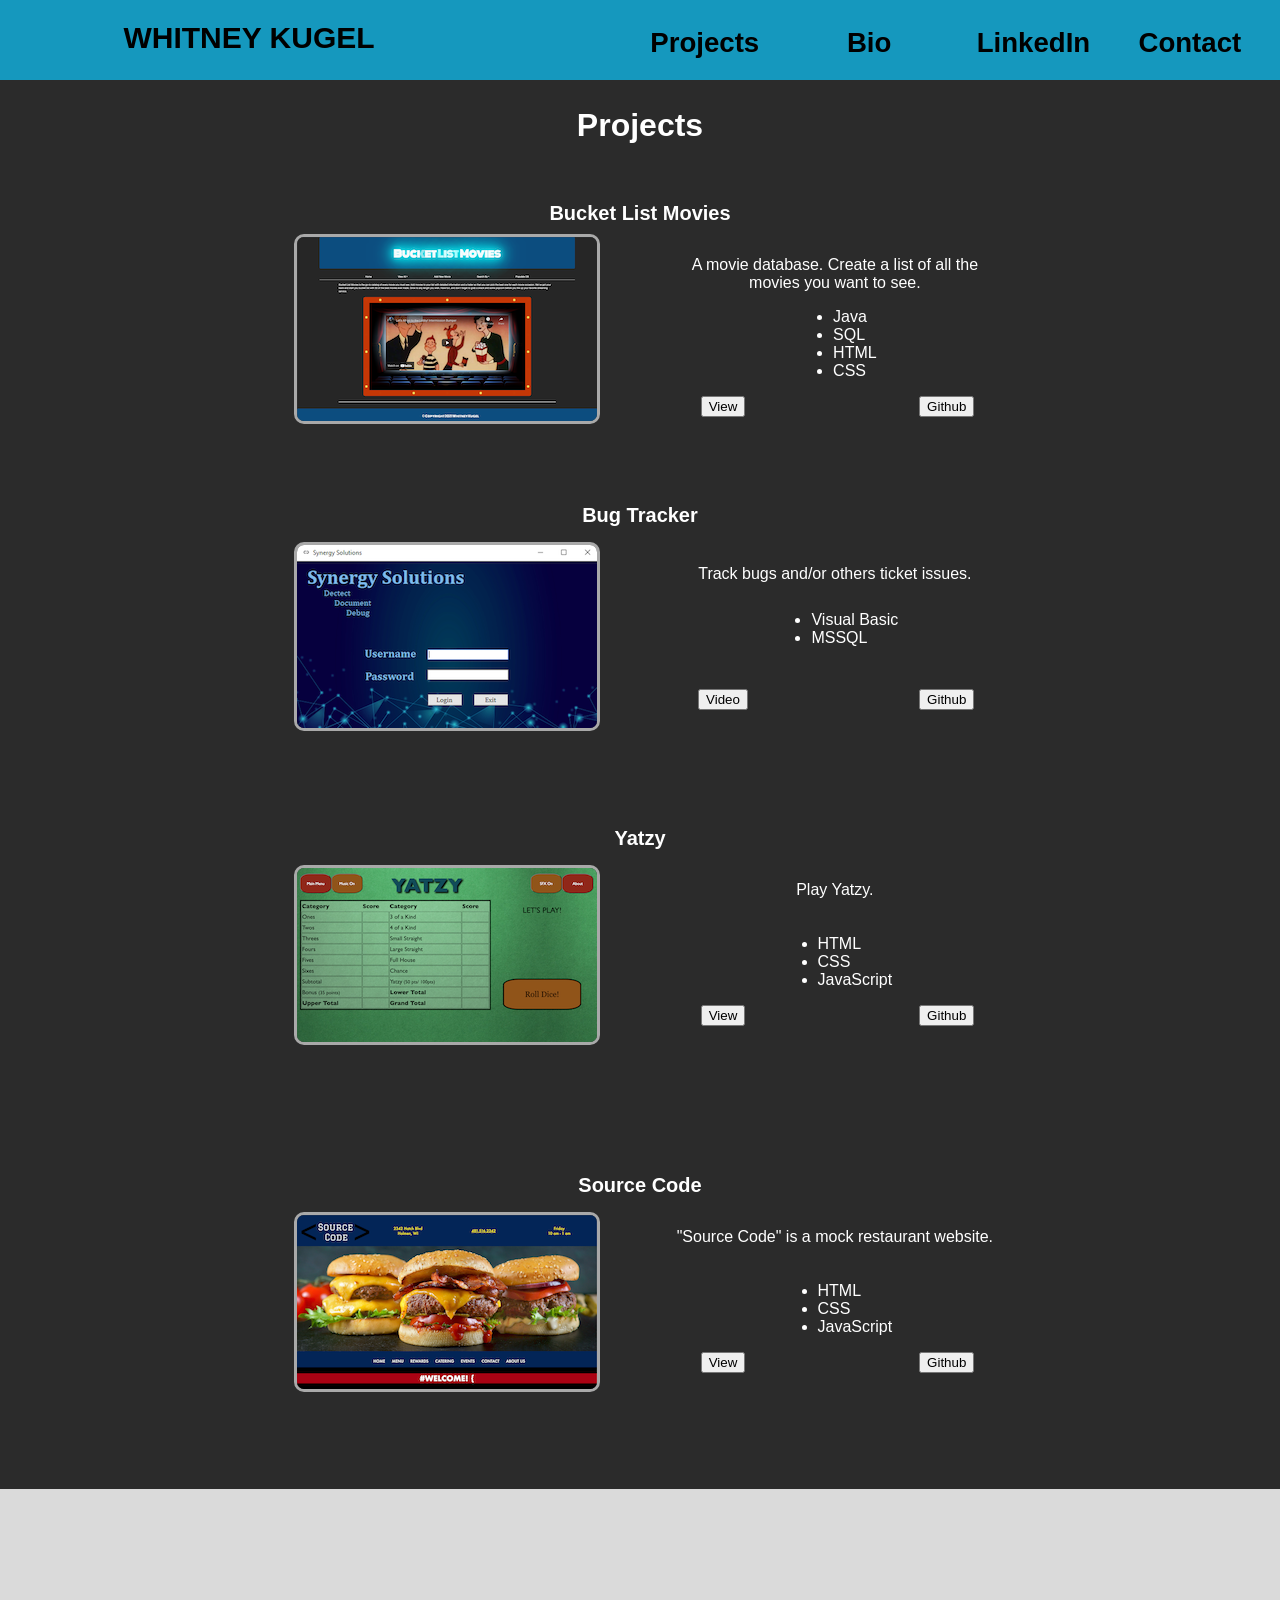
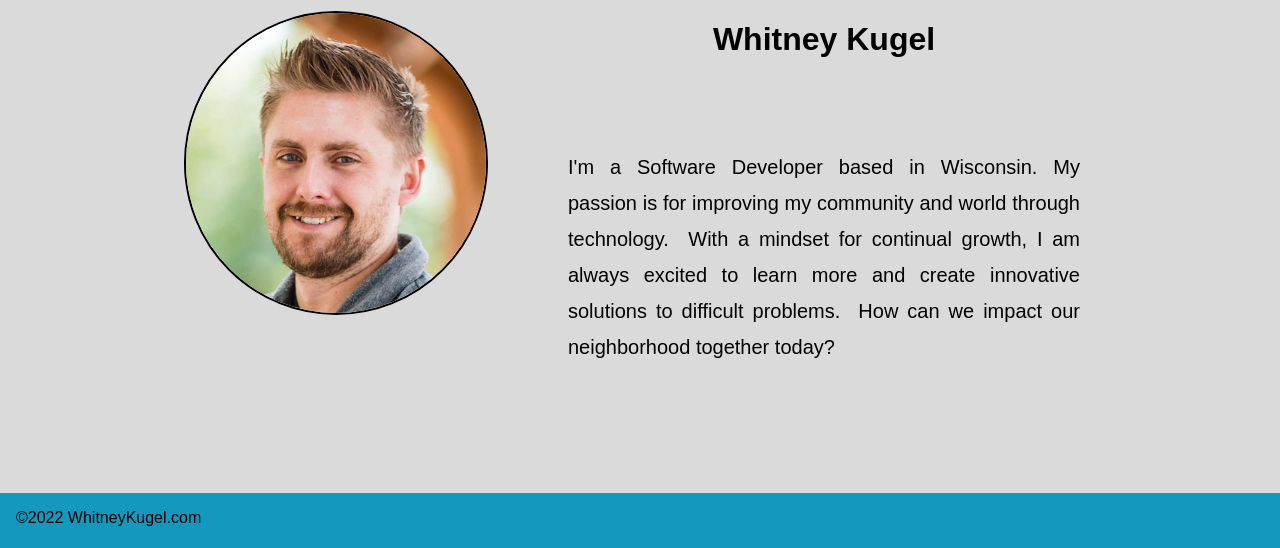
==== index.html @ 99519b59 "Update Bio" ====
<!DOCTYPE html>
<html lang="en">
  <head>
    <meta charset="UTF-8">
    <meta name="viewport" content="width=device-width, initial-scale=1">
    <meta property='og:title' content='Whitney Kugel: Software Developer'/>
    <meta property='og:image' content=''/>
    <meta property='og:description' content='Software & Web Developer.'/>
    <meta property='og:url' content='//www.WhitneyKugel.com'/>
    <meta property="og:site_name" content="Whitney Kugel">
    <title>Whitney Kugel</title>
    <script
      src="https://code.jquery.com/jquery-3.6.0.min.js"
      integrity="sha256-/xUj+3OJU5yExlq6GSYGSHk7tPXikynS7ogEvDej/m4="
      crossorigin="anonymous">
    </script>
    <link rel="Stylesheet" type="text/css" href="css/style.css">
  </head>
  <body>

    <main>

      <div id="header">
        <p id="headerName"><a href="#top">WHITNEY KUGEL</a></p>
        <p id="headerProjects"><a href="#projects">Projects</a></p>
        <!-- <p id="headerSkills"><a href="#skills">Skills</a></p> -->
        <p id="headerBio"><a href="#mainBio">Bio</a></p>
        <p id="headerLinkedIn"><a href="https://www.linkedin.com/in/whitneykugel" target="_blank">LinkedIn</a></p>
        <p id="headerContact"><a href="mailto:kugel.whitney@gmail.com">Contact</a></p>
        <!-- <p id="email"><a href="mailto:kugel.whitney@gmail.com"><img src="images/emailIcon.png" alt="contact"></a></p> -->
       <!-- <p id="github"><a href="https://github.com/WhitneyKugel" target="_blank"><img src="images/GitHubIcon.png" alt="Github"></a></p> -->
      </div>


      <div id="mainContent">
        <video class="heroVid" loop autoplay muted>
          <source src="videos/heroVid.mov" type="video/mp4">
        </video>

        <section id="projects">

          <h2>Projects</h2>

          <div id="bucketListMoviesProject">
            
            <img class="projectimage" src="images/MoviesSite.png" alt="Bucket List Movies pic">
            <a class="projectTitle">Bucket List Movies</a> 
            <p class="projectdescription">A movie database. Create a list of all the movies you want to see.</p>
            <ul class="toolsUsed">
              <li>Java</li>
              <li>SQL</li>
              <li>HTML</li>
              <li>CSS</li>
            </ul>
            <a href="http://www.whitneykugel.com:8080/BucketListMovies/" target="_blank" class="view"><button >View</button></a> 
            <a href="" target="_blank" class="video"></a> 
            <!-- <a href="" target="_blank"><button class="video">Video</button></a>  -->
            <a href="https://github.com/WhitneyKugel/BucketListMovies" target="_blank" class="github"><button>Github</button></a>
          </div>

    
          <div id="sourceCodeProject">

            <img class="projectimage" src="images/SourceCodeSitePic.png" alt="Sample image of the mock website called Source Code">
            <a class="projectTitle">Source Code</a> 
            <p class="projectdescription">"Source Code" is a mock restaurant website.</p>
            <ul class="toolsUsed">
              <li>HTML</li>
              <li>CSS</li>
              <li>JavaScript</li>
            </ul>
            <a href="../Projects/source_code/index.html" target="_blank" class="view"><button >View</button></a> 
            <a href="" target="_blank" class="video"></a> 
            <!-- <a href="" target="_blank"><button class="video">Video</button></a>  -->
            <a href="https://github.com/WhitneyKugel/SourceCodeWebsite" target="_blank" class="github"><button>Github</button></a>
          </div>

          <div id="yatzyProject">

            <img class="projectimage" src="images/YatzyPic.png" alt="Sample image of Yatzy">
            <a class="projectTitle">Yatzy</a>
            <p class="projectdescription">Play Yatzy.</p>
            <ul class="toolsUsed">
              <li>HTML</li>
              <li>CSS</li>
              <li>JavaScript</li>
            </ul>
            <a href="../Projects/Yatzy_JavaScript/yatzy_project/yatzy.html" target="_blank" class="view"><button >View</button></a>
            <a href="" target="_blank" class="video"></a> 
            <!-- <a href="" target="_blank"><button class="video">Video</button></a>  -->
            <a href="https://github.com/WhitneyKugel/Yatzy_JavaScript" target="_blank" class="github"><button>Github</button></a>
          </div>

          <div id="bugTrackerApp">

            <a class="projectTitle">Bug Tracker</a>
            <img class="projectimage" src="images/bugTrackerPic.png" alt="Bug Tracking App Screenshot">
            <!-- <video class="projectimage" width="520" height="300" controls> 
              <source src="videos/bugtracker.mp4" type="video/mp4">  
            </video> -->
            
            <div class="projectdescription">
              <p>Track bugs and/or others ticket issues.</p>

            </div>
            <ul class="toolsUsed">
              <li>Visual Basic</li>
              <li>MSSQL</li>
            </ul>
            <a href="" target="_blank" class="view"></a> 
            <a href="videos/bugtracker.mp4" target="_blank" class="video"><button>Video</button></a> 
            <a href="https://github.com/WhitneyKugel/BugTrackerApplication" target="_blank" class="github"><button>Github</button></a>

          </div>

        </section>
        
        <div id="mainBio">
          <h4>Whitney Kugel</h4>
          <img id="bioImg" src="images/WhitneyHeadShot.jpg" alt="Whitney Kugel">
          <p id="bioText">
						I'm a Software Developer based in Wisconsin.&nbsp;My passion is for improving my community and world through technology.&nbsp;
						With a mindset for continual growth,&nbsp;I am always excited to learn more and create innovative solutions to difficult problems.&nbsp;
						How can we impact our neighborhood together today?
          </p>
        </div>
      </div>

      <div id="footer">
        <p>&copy;2022 WhitneyKugel.com</p>
      </div>

    </main>


    <!-- <footer>
      <p>Whitney Kugel is a software developer dedicated to the craft on creating excellent content.</p>
      <p><a href="mailto:kugel.whitney@gmail.com">kugel.whitney@gmail.com</a> <br><br> &copy;2021</p>
    </footer> -->
    <script src="js/whitneykugel.js"></script> 
    <script src="js/jquery.easing.1.3.js"></script> 
    <script src="js/skillsBonce.js"></script>
  </body>
</html>
---- css/style.css ----
:root {
  --colorMain: #1598BE;
  --colorOther1: #FFB915;
  --colorOther2: #FF3415;
  font-family: 'Gill Sans', 'Gill Sans MT', Calibri, 'Trebuchet MS', sans-serif
}


#backDrop {
  background-color: rgba(48, 48, 48, 0.733);
  width: 100%;
  height: 100%;
  z-index: 5;
  position: fixed;
}

.ball {
  font-size: 1.1rem;
  height: 6rem;
  width: 6rem;
  z-index: 3;
}


#bioImg {
  border: black solid 2px;
  border-radius: 50%;
  grid-area: bioImg;
  margin: 2rem;
	width: 300px;
  justify-self: center;
}


#bioText {
  grid-area: bioText;
  padding: 1rem;
  margin: 2rem;
  line-height: 1.8;
  text-align: justify;

}


body {
  margin: 0;
}


main {
  display: grid;
  grid-template-columns: 1fr;
  grid-template-areas:
    "header"
    "mainContent"
    "footer";
  margin: 0;
  padding: 0;
  width: 100%;

}


#bucketListMoviesProject {
  align-items: center;
  display: grid;
  grid-area: bucketListMoviesProject;
  grid-template-columns: 1fr .15fr .33fr .33fr .33fr;
  grid-template-rows: .25fr .5fr .5fr .25fr .25fr;
  grid-template-areas:
    "title title title title title"
    "image . description description description"
    "image . tools tools tools"
    "image . view video github";
  justify-items: center;
  margin: 2em;
  padding-left: 2rem;
  padding-right: 2rem;
}



#bugTrackerApp {
  align-items: center;
  display: grid;
  grid-area: bugTracker;
  grid-template-columns: 1fr .15fr .33fr .33fr .33fr;
  grid-template-rows: .25fr 1fr 1fr 1fr .5fr;
  grid-template-areas:
    "title title title title title"
    "image . description description description"
    "image . tools tools tools"
    "image . video view github";
  justify-items: center;
  margin: 2em;
  padding-left: 2rem;
  padding-right: 2rem;
}


.center {
  margin-left: auto;
  margin-right: auto;
}


#connect a:link {
  text-decoration: none;
  color: rgb(0, 0, 0);
}


#connect a:visited {
  text-decoration: none;
  color: rgb(0, 0, 0);
}


#connect a:hover {
  text-decoration: none;
  color: red;
}


#connect a:active {
  text-decoration: none;
  color: white;
}


#footer {

  background-color: var(--colorMain);
  color: rgb(0, 0, 0);
  font-size: .75em;
  margin: 0;
  height: 55px;
  width: 100%;
  grid-area: footer;
  position: relative;
  bottom: 0rem;
  z-index: 10;
}

#footer a {
  color: rgb(0, 0, 0);
  text-decoration: none;
}

#footer p {
  padding: 1rem;
  font-size: 1rem;
  margin-top: 0;
}


#formdiv {
  font-size: 1em;
  display: block;
  text-align: center;
}


.github {

  grid-area: github;

}


h2 {
  font-size: 2em;
  color: rgb(255, 255, 255);
  grid-area: h2;
  text-align: center;
  width: 100%;
}


h3 {
  font-size: 1.5em;
  font-weight: bold;
  grid-area: h3;
  text-align: center;
}


h4 {
  font-size: 2em;
  color: rgb(0, 0, 0);
  grid-area: h2;
  text-align: center;
  width: 100%;
}


#header {
  background-color: var(--colorMain);
  opacity: 100%;
  color: black;
  display: grid;
  grid-area: header;
  grid-template-columns: 1fr .25fr .33fr .33fr .33fr .33fr;
  grid-template-rows: 1fr;
  grid-template-areas:
    "headerName . headerProjects headerBio headerLinkedIn headerContact";
  height: 5rem;
  width: 100%;
  text-align: center;

  position: fixed;
  z-index: 500;
}


#headerName {
  font-weight: bold;
  font-size: 1.5rem;
  align-self: center;

}

#headerName a {
  font-size: 1.25em;
  font-weight: bold;
  text-decoration: none;
}

#headerName a:link {
  color: black;
}

#headerName a:visited {
  color: black;
}

#headerName a:hover {
  color: rgb(228, 228, 228);
  transition-duration: 300ms;
}


/* #hero {
  background-color: rgba(119, 119, 119, 0.363);
  position: relative;
  grid-area: hero;
  top: 5rem;
  z-index: 0;
} */


.heroVid {
  position: fixed;
  top: 50%;
  left: 50%;
  min-width: 100%;
  min-height: 100%;
  width: auto;
  height: auto;
  z-index: -100;
  transform: translateX(-50%) translateY(-50%);
}



#headerProjects {
  padding-top: 10px;
  animation-name: headerProjects;
  animation-duration: 3s;
  grid-area: headerProjects;
  display: block;
  margin-left: auto;
  margin-right: auto;
  align-self: center;
  transform: scale(1);
  transition-duration: .25s;
  transition-timing-function: linear;
}


/* 
@keyframes headerProjects {

  from {
    opacity: 0%;
  }
  
  to {
    opacity: 100%;
  }
  
  } */


#headerProjects a {
  font-size: 1.15em;
  font-weight: bold;
  text-decoration: none;
}

#headerProjects a:link {
  color: black;
}

#headerProjects a:visited {
  color: black;
}

#headerProjects a:hover {
  color: rgb(228, 228, 228);
  transition-duration: 300ms;
}

#headerLinkedIn {
  padding-top: 10px;
  animation-name: headerLinkedIn;
  animation-duration: 3s;
  grid-area: headerLinkedIn;
  display: block;
  margin-left: auto;
  margin-right: auto;
  align-self: center;
  transform: scale(1);
  transition-duration: .25s;
  transition-timing-function: linear;
}


/* 
@keyframes headerProjects {

  from {
    opacity: 0%;
  }
  
  to {
    opacity: 100%;
  }
  
  } */


#headerLinkedIn a {
  font-size: 1.15em;
  font-weight: bold;
  text-decoration: none;
}

#headerLinkedIn a:link {
  color: black;
}

#headerLinkedIn a:visited {
  color: black;
}

#headerLinkedIn a:hover {
  color: rgb(228, 228, 228);
  transition-duration: 300ms;
}


#headerContact {
  display: grid;
  grid-area: headerContact;
  padding-top: 10px;
  animation-name: headerContact;
  animation-duration: 3s;
  display: block;
  margin-left: auto;
  margin-right: auto;
  align-self: center;
  padding-left: 0rem;
  padding-right: 1rem;
  transform: scale(1.0);
  transition-duration: .25s;
  transition-timing-function: linear;

}

#headerContact a {
  font-size: 1.15em;
  font-weight: bold;
  text-decoration: none;
}

#headerContact a:link {
  color: black;
}

#headerContact a:visited {
  color: black;
}

#headerContact a:hover {
  color: rgb(228, 228, 228);
  transition-duration: 300ms;
}


#headerBio {
  display: grid;
  grid-area: headerBio;
  padding-top: 10px;
  animation-name: headerBio;
  animation-duration: 3s;
  display: block;
  margin-left: auto;
  margin-right: auto;
  align-self: center;
  transform: scale(1.0);
  transition-duration: .25s;
  transition-timing-function: linear;
}


/* @keyframes headerBio {

  from {
    opacity: 0%;
  }
  
  to {
    opacity: 100%;
  }
  
  } */


#headerBio a {
  font-size: 1.15em;
  font-weight: bold;
  text-decoration: none;
}

#headerBio a:link {
  color: black;
}

#headerBio a:visited {
  color: black;
}

#headerBio a:hover {
  color: rgb(228, 228, 228);
  transition-duration: 300ms;
}


#header p {
  font-size: 1.5em;
  margin: 0;
  padding-bottom: 5px;
}

hr {
  border: 0;
  border-top: solid 4px;
  grid-area: hr;
  height: 0;
  padding-bottom: 1rem;
  width: 100%;
}


html {
  background-color: whitesmoke;
  scroll-behavior: smooth;
}



#jobTitle {
  grid-area: jobTitle;
  animation-name: jobTitle;
  animation-duration: 3s;
  font-size: 1.5rem;
  align-self: center;
}


/* @keyframes jobTitle {

from {
  opacity: 0%;
}

to {
  opacity: 100%;
}

} */


#mainContent {
  display: grid;
  grid-area: mainContent;
  grid-column: 1fr;
  padding-top: 0vh;
  width: 100%;
  color: rgb(255, 255, 255);
  position: relative;
}


#mainBio {
  display: grid;
  padding-top: 10vh;
  padding-bottom: 5rem;
  width: 100%;
  color: #000000;
  background-color: rgba(216, 216, 216, 0.9);
  grid-template-rows: auto auto;
  grid-template-columns: .25fr .25fr 1fr .25fr;
  grid-template-areas:
    ". bioImg h2 . "
    ". bioImg bioText .";
  z-index: 10;
}


#mainBio p {


  font-size: 1.25rem;
}


#message {
  font-size: 1em;
  height: 15em;
  width: 30em;
}


.projectName {
  font-family: Arial, Helvetica, sans-serif;
  font-size: 1rem;
}


section {


  padding: 0;
}


section:nth-child(even) {
  padding: 0;
}


#sourceCodeProject {
  display: grid;
  grid-area: sourceCode;
  grid-template-columns: 1fr .15fr .33fr .33fr .33fr;
  grid-template-rows: .25fr 1fr 1fr 1fr .5fr;
  grid-template-areas:
    "title title title title title"
    "image . description description description"
    "image . tools tools tools"
    "image . view video github";
  justify-items: center;
  margin: 2em;
  padding-left: 2rem;
  padding-right: 2rem;
}


.toolsUsed {
  display: block;
  grid-area: tools;
  justify-self: center;
  padding-top: 0;
  margin-top: 0;
  font-size: 1rem;
}


#yatzyProject {
  display: grid;
  grid-area: yatzy;
  grid-template-columns: 1fr .15fr .33fr .33fr .33fr;
  grid-template-rows: .25fr 1fr 1fr 1fr .5fr;
  grid-template-areas:
    "title title title title title"
    "image . description description description"
    "image . tools tools tools"
    "image . view video github";
  justify-items: center;
  margin: 2em;
  padding-left: 2rem;
  padding-right: 2rem;
}

.view {
  grid-area: view;

}


#projects {
  background-color: rgba(22, 22, 22, 0.9);
  display: grid;
  grid-template-columns: .25fr 1fr .25fr;
  grid-template-areas:
    ". h2 ."
    ". hr ."
    ". bucketListMoviesProject ."
    ". bugTracker ."
    ". yatzy ."
    ". sourceCode .";

  padding-top: 5rem;
  position: relative;
  animation-name: projects;
  animation-duration: 1.5s;
  animation-timing-function: linear;
  width: 100%;
  margin: auto;
  z-index: 10;
}


/* @keyframes projects {
  from {
    opacity: 0%;
  }

  to {
    opacity: 100%;
  }

} */


.projectimage {
  border: darkgray solid 3px;
	border-radius: 10px;
  display: block;
  grid-area: image;
  margin-left: auto;
  margin-right: auto;
}


.projectTitle {
  font-size: 1.25rem;
  font-weight: bold;
  grid-area: title;
  text-align: center;
  padding-bottom: 15px;

}


.projectdescription {
  grid-area: description;
  text-align: center;
}


.projectlinks a:link {
  color: var(--colorother1);
  font-weight: bold;
  text-decoration: none;
}

.projectlinks a:visited {
  color: var(--colorother1);
}

.video {
  grid-area: video;
}

@media only screen and (max-width: 1200px) {
  .ball {
    font-size: .75rem;
    height: 5rem;
    width: 5rem;
    z-index: 3;
  }


  #bioImg {
    width: 50%;
    padding: 0;
  }


  #bioText {
    padding: 5px;
    margin: 0;
  }


  #footer {

    position: relative;
  }


  h2 {
    font-size: 1.75rem;
  }


  #header {
    height: 4rem;
  }


  #header p {
    font-size: 1em;
    margin: 0;
    padding-bottom: 5px;
  }


  #mainContent {
    padding-top: 4rem;
  }


  #mainBio {
    grid-template-columns: .25fr 1fr .25fr;
    grid-template-areas:
      ". h2 ."
      ". bioImg ."
      ". bioText .";
  }


  #projects {
    grid-template-columns: .15fr 1fr .15fr;
    grid-template-areas:
      ". h2 ."
      ". hr ."
      ". bucketListMoviesProject ."
      ". bugTracker ."
      ". yatzy ."
      ". sourceCode .";

    margin: 0 auto;

  }


}


@media only screen and (max-width: 700px) {
  .ball {
    font-size: .75rem;
    height: 4rem;
    width: 4rem;
    z-index: 3;
  }


  #bioImg {
    width: 50%;
  }


  #bucketListMoviesProject {
    align-items: center;
    display: grid;
    grid-area: bucketListMoviesProject;
    grid-template-columns: 1fr 1fr;
    grid-template-rows: .25fr 1fr .25fr .25fr .5fr;
    grid-template-areas:
      "title title"
      "image image"
      "description description"
      "tools tools"
      "view github";
    justify-items: center;
    margin: 0em;
    padding-left: .25rem;
    padding-right: .25rem;
  }



  #bugTrackerApp {
    align-items: center;
    display: grid;
    grid-area: bugTracker;
    grid-template-columns: 1fr 1fr;
    grid-template-rows: .25fr 1fr .25fr .25fr .5fr;
    grid-template-areas:
      "title title"
      "image image"
      "description description"
      "tools tools"
      "video github";
    justify-items: center;
    margin: 0em;
    padding-left: .25rem;
    padding-right: .25rem;
  }


  h2 {
    font-size: 1rem;
  }

  h4 {
    font-size: 1.25em;
  }

  #header {
    height: 3rem;
  }

  #header p {
    font-size: .75em;
    margin: 0;
    padding-bottom: 5px;
  }


  #mainContent {
    padding-top: 3rem;
  }

  #mainBio p {
    font-size: 1rem;
  }

  #jobTitle {
    font-size: .75rem;

  }


  #mainBio {
    padding-bottom: 2rem;
  }

  #name {
    font-size: 100%;
    text-align: center;
  }


  #projects {
    grid-template-columns: .15fr 1fr .15fr;
    grid-template-areas:
      ". h2 ."
      ". hr ."
      ". bucketListMoviesProject ."
      ". bugTracker ."
      ". yatzy ."
      ". sourceCode .";

    margin: 0 auto;
    padding-top: 1rem;
  }


  .projectimage {
    width: 250px;
  }


  .projectTitle {
    font-size: .75rem;
  }


  #sourceCodeProject {
    display: grid;
    grid-area: sourceCode;
    grid-template-columns: 1fr 1fr;
    grid-template-rows: .25fr 1fr .25fr .25fr .5fr;
    grid-template-areas:
      "title title"
      "image image"
      "description description"
      "tools tools"
      "view github";
    justify-items: center;
    margin: 0em;
    padding-left: .25rem;
    padding-right: .25rem;
  }


  #yatzyProject {
    display: grid;
    grid-area: yatzy;
    grid-template-columns: 1fr 1fr;
    grid-template-rows: .25fr 1fr .25fr .25fr .5fr;
    grid-template-areas:
      "title title"
      "image image"
      "description description"
      "tools tools"
      "view github";
    justify-items: center;
    margin: 0em;
    padding-left: .25rem;
    padding-right: .25rem;
  }

}

@media only screen and (max-width: 360px) {
  #header {
    height: 3rem;
    width: 100%;
  }


  #mainContent {
    top: 0rem;
  }

  #mainBio p {
    font-size: 1rem;
  }

  h4 {
    font-size: 1em;
  }

  #projects {
    padding-top: 1rem;

  }

  #mainBio {
    padding-bottom: 1rem;
  }

}

@media only screen and (max-width: 300px) {
  #header {
    height: 10vh;
    width: 100%;
  }


  #mainContent {
    top: 0vh;
  }


}
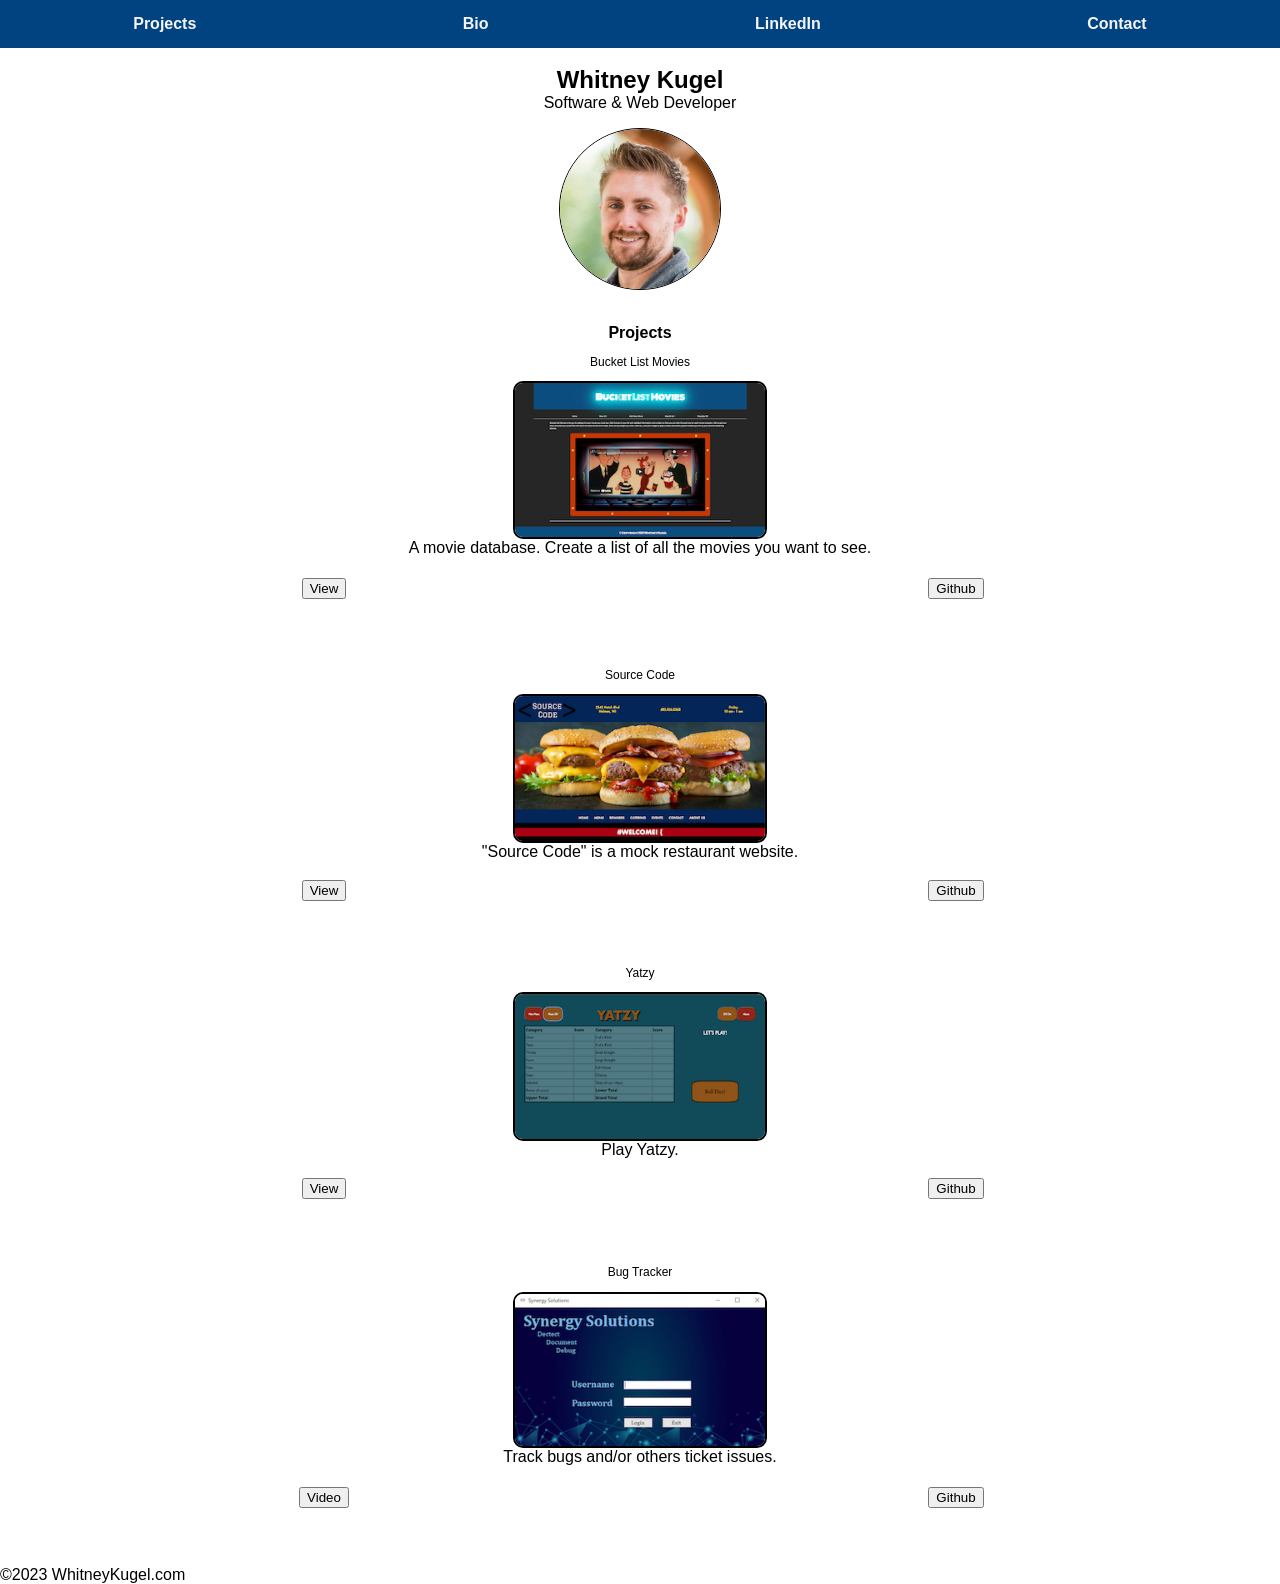
==== commit fdad2c4a: "reorder layout" ====
--- a/index.html
+++ b/index.html
@@ -14,44 +14,36 @@
       integrity="sha256-/xUj+3OJU5yExlq6GSYGSHk7tPXikynS7ogEvDej/m4="
       crossorigin="anonymous">
     </script>
-    <link rel="Stylesheet" type="text/css" href="css/style.css">
+    <link rel="Stylesheet" type="text/css" href="css/styles.css">
   </head>
   <body>
+    <main>
+      <header>
+        <p id="headerProjects" class="headerStyle"><a href="#projects">Projects</a></p>
+        <p id="headerBio" class="headerStyle"><a href="#mainBio">Bio</a></p>
+        <p id="headerLinkedIn" class="headerStyle"><a href="https://www.linkedin.com/in/whitneykugel" target="_blank">LinkedIn</a></p>
+        <p id="headerContact" class="headerStyle"><a href="mailto:kugel.whitney@gmail.com">Contact</a></p>
+      </header>
 
-    <main>
-
-      <div id="header">
-        <p id="headerName"><a href="#top">WHITNEY KUGEL</a></p>
-        <p id="headerProjects"><a href="#projects">Projects</a></p>
-        <!-- <p id="headerSkills"><a href="#skills">Skills</a></p> -->
-        <p id="headerBio"><a href="#mainBio">Bio</a></p>
-        <p id="headerLinkedIn"><a href="https://www.linkedin.com/in/whitneykugel" target="_blank">LinkedIn</a></p>
-        <p id="headerContact"><a href="mailto:kugel.whitney@gmail.com">Contact</a></p>
-        <!-- <p id="email"><a href="mailto:kugel.whitney@gmail.com"><img src="images/emailIcon.png" alt="contact"></a></p> -->
-       <!-- <p id="github"><a href="https://github.com/WhitneyKugel" target="_blank"><img src="images/GitHubIcon.png" alt="Github"></a></p> -->
-      </div>
+			<div id="mainBio">
+				<h2>Whitney Kugel</h2>
+				<img id="bioImg" src="images/WhitneyHeadShot.jpg" alt="Whitney Kugel">
+				<p id="bioText">
+					Software & Web Developer
+				</p>
+			</div>
 
 
       <div id="mainContent">
-        <video class="heroVid" loop autoplay muted>
-          <source src="videos/heroVid.mov" type="video/mp4">
-        </video>
-
         <section id="projects">
 
-          <h2>Projects</h2>
+          <h1>Projects</h1>
 
-          <div id="bucketListMoviesProject">
+          <div id="bucketListMoviesProject" class="projectLayout">
             
             <img class="projectimage" src="images/MoviesSite.png" alt="Bucket List Movies pic">
             <a class="projectTitle">Bucket List Movies</a> 
             <p class="projectdescription">A movie database. Create a list of all the movies you want to see.</p>
-            <ul class="toolsUsed">
-              <li>Java</li>
-              <li>SQL</li>
-              <li>HTML</li>
-              <li>CSS</li>
-            </ul>
             <a href="http://www.whitneykugel.com:8080/BucketListMovies/" target="_blank" class="view"><button >View</button></a> 
             <a href="" target="_blank" class="video"></a> 
             <!-- <a href="" target="_blank"><button class="video">Video</button></a>  -->
@@ -59,86 +51,53 @@
           </div>
 
     
-          <div id="sourceCodeProject">
+          <div id="sourceCodeProject" class="projectLayout">
 
             <img class="projectimage" src="images/SourceCodeSitePic.png" alt="Sample image of the mock website called Source Code">
             <a class="projectTitle">Source Code</a> 
             <p class="projectdescription">"Source Code" is a mock restaurant website.</p>
-            <ul class="toolsUsed">
-              <li>HTML</li>
-              <li>CSS</li>
-              <li>JavaScript</li>
-            </ul>
             <a href="../Projects/source_code/index.html" target="_blank" class="view"><button >View</button></a> 
             <a href="" target="_blank" class="video"></a> 
             <!-- <a href="" target="_blank"><button class="video">Video</button></a>  -->
             <a href="https://github.com/WhitneyKugel/SourceCodeWebsite" target="_blank" class="github"><button>Github</button></a>
           </div>
 
-          <div id="yatzyProject">
+          <div id="yatzyProject" class="projectLayout">
 
             <img class="projectimage" src="images/YatzyPic.png" alt="Sample image of Yatzy">
             <a class="projectTitle">Yatzy</a>
             <p class="projectdescription">Play Yatzy.</p>
-            <ul class="toolsUsed">
-              <li>HTML</li>
-              <li>CSS</li>
-              <li>JavaScript</li>
-            </ul>
             <a href="../Projects/Yatzy_JavaScript/yatzy_project/yatzy.html" target="_blank" class="view"><button >View</button></a>
             <a href="" target="_blank" class="video"></a> 
             <!-- <a href="" target="_blank"><button class="video">Video</button></a>  -->
             <a href="https://github.com/WhitneyKugel/Yatzy_JavaScript" target="_blank" class="github"><button>Github</button></a>
           </div>
 
-          <div id="bugTrackerApp">
+          <div id="bugTrackerApp" class="projectLayout">
 
             <a class="projectTitle">Bug Tracker</a>
             <img class="projectimage" src="images/bugTrackerPic.png" alt="Bug Tracking App Screenshot">
-            <!-- <video class="projectimage" width="520" height="300" controls> 
-              <source src="videos/bugtracker.mp4" type="video/mp4">  
-            </video> -->
             
             <div class="projectdescription">
               <p>Track bugs and/or others ticket issues.</p>
 
             </div>
-            <ul class="toolsUsed">
-              <li>Visual Basic</li>
-              <li>MSSQL</li>
-            </ul>
             <a href="" target="_blank" class="view"></a> 
-            <a href="videos/bugtracker.mp4" target="_blank" class="video"><button>Video</button></a> 
+            <a href="videos/bugtracker.mp4" target="_blank" class="view"><button>Video</button></a> 
             <a href="https://github.com/WhitneyKugel/BugTrackerApplication" target="_blank" class="github"><button>Github</button></a>
 
           </div>
 
         </section>
-        
-        <div id="mainBio">
-          <h4>Whitney Kugel</h4>
-          <img id="bioImg" src="images/WhitneyHeadShot.jpg" alt="Whitney Kugel">
-          <p id="bioText">
-						I'm a Software Developer based in Wisconsin.&nbsp;My passion is for improving my community and world through technology.&nbsp;
-						With a mindset for continual growth,&nbsp;I am always excited to learn more and create innovative solutions to difficult problems.&nbsp;
-						How can we impact our neighborhood together today?
-          </p>
-        </div>
       </div>
 
       <div id="footer">
-        <p>&copy;2022 WhitneyKugel.com</p>
+        <p>&copy;2023 WhitneyKugel.com</p>
       </div>
 
     </main>
 
-
-    <!-- <footer>
-      <p>Whitney Kugel is a software developer dedicated to the craft on creating excellent content.</p>
-      <p><a href="mailto:kugel.whitney@gmail.com">kugel.whitney@gmail.com</a> <br><br> &copy;2021</p>
-    </footer> -->
     <script src="js/whitneykugel.js"></script> 
     <script src="js/jquery.easing.1.3.js"></script> 
-    <script src="js/skillsBonce.js"></script>
   </body>
 </html>
--- a/css/styles.css
+++ b/css/styles.css
@@ -0,0 +1,631 @@
+* {
+	margin: 0;
+}
+
+:root {
+	--colorMain: #004380;
+	--colorOther1: #C5A500;
+	--colorOther2: #C50A00;
+	font-family: 'Gill Sans', 'Gill Sans MT', Calibri, 'Trebuchet MS', sans-serif;
+}
+
+#bioImg {
+	border: solid 1px #000;
+	border-radius: 100%;
+	display: flex;
+	justify-self: center;
+	grid-area: bioImg;
+	width: 10rem;
+}
+
+#bioText {
+	grid-area: bioText;
+	margin-bottom: 1rem;
+	text-align: center;
+}
+
+#bucketListMoviesProject {
+	grid-area: bucketListMoviesProject;
+}
+
+#bugTrackerApp {
+	grid-area: bugTracker;
+}
+
+a:link {
+	color: whitesmoke;
+	text-decoration: none;
+}
+
+header a:hover {
+	color: gray;
+	transition-duration: 300ms;
+}
+
+a:visited {
+	color: whitesmoke;
+}
+
+.github {
+	grid-area: github;
+}
+
+h1 {
+	font-size: 1rem;
+	text-align: center;
+}
+
+h2 {
+	grid-area: h2;
+	text-align: center;
+}
+
+header {
+	background-color: var(--colorMain);
+	display: flex;
+	flex-direction: row;
+	grid-area: header;
+	height: 3rem;
+	z-index: 500;
+}
+
+#headerProjects {
+	animation-name: headerProjects;
+	display: grid;
+	grid-area: headerProjects;
+}
+
+
+#headerLinkedIn {
+	animation-name: headerLinkedIn;
+	display: grid;
+	grid-area: headerLinkedIn;
+}
+
+
+#headerContact {
+	grid-area: headerContact;
+	display: grid;
+	animation-name: headerContact;
+}
+
+
+#headerBio {
+	grid-area: headerBio;
+	display: grid;
+	animation-name: headerBio;
+}
+
+.headerStyle {
+	align-self: center;
+	animation-duration: 3s;
+	display: flex;
+	justify-self: end;
+	font-size: 1em;
+	font-weight: bold;
+	margin-left: auto;
+	margin-right: auto;
+	text-decoration: none;
+	transform: scale(1.0);
+	transition-duration: .25s;
+	transition-timing-function: linear;
+}
+
+#mainBio {
+	background-color: rgb(255, 255, 255);
+	display: grid;
+	padding-top: 2vh;
+	padding-bottom: 2vh;
+	width: 100%;
+	grid-template-rows: auto auto;
+	grid-template-columns: 1fr;
+	grid-template-areas:
+		"h2"
+		"bioText"
+		"bioImg";
+	z-index: 10;
+}
+
+#mainBio p {
+	font-size: 1rem;
+}
+
+#jobTitle {
+	font-size: .75rem;
+}
+
+#name {
+	font-size: 100%;
+	text-align: center;
+}
+
+#projects {
+	grid-template-columns: .15fr .7fr .15fr;
+	grid-template-areas:
+		". h2 ."
+		". hr ."
+		". bucketListMoviesProject ."
+		". bugTracker ."
+		". yatzy ."
+		". sourceCode .";
+
+	margin: 0 auto;
+	padding-top: 1rem;
+}
+
+.projectdescription {
+	grid-area: description;
+	text-align: center;
+}
+
+.projectimage {
+	border: 2px solid #000;
+	border-radius: 10px;
+	grid-area: project-image;
+	width: 250px;
+}
+
+.projectTitle {
+	display: flex;
+	align-self: center;
+	font-size: .75rem;
+	grid-area: title;
+}
+
+.projectLayout {
+	display: grid;
+	grid-template-columns: 1fr 1fr;
+	grid-template-rows: .25fr 1fr .25fr .5fr;
+	grid-template-areas:
+		"title title"
+		"project-image project-image"
+		"description description"
+		"view github";
+	justify-items: center;
+	margin: 0em;
+	padding-left: .5rem;
+	padding-right: .5rem;
+}
+
+.social {
+	grid-area: social;
+	width: 50%;
+}
+
+#sourceCodeProject {
+	grid-area: sourceCode;
+}
+
+.view {
+	grid-area: view;
+}
+
+#yatzyProject {
+	grid-area: yatzy;
+}
+
+/* @media only screen and (min-width: 361px) {
+
+
+	#header {
+		height: 3rem;
+	}
+
+	#header p {
+		font-size: .75em;
+		margin: 0;
+		padding-bottom: 5px;
+	}
+
+	#mainContent {
+		top: 0rem;
+	}
+
+	#mainBio p {
+		font-size: 1rem;
+	}
+
+	h4 {
+		font-size: 1em;
+	}
+
+	#projects {
+		padding-top: 1rem;
+
+	}
+
+	#mainBio {
+		padding-bottom: 1rem;
+	}
+
+	/* Mobile First Design */
+
+/* }
+
+/* @media only screen and (min-width: 700px) {
+	#backDrop {
+		background-color: rgba(48, 48, 48, 0.733);
+		width: 100%;
+		height: 100%;
+		z-index: 5;
+		position: fixed;
+	}
+
+
+	#bioImg {
+		border: rgb(255, 0, 0) solid 2px;
+		border-radius: 50%;
+		grid-area: bioImg;
+		margin: 2rem;
+		width: 300px;
+		justify-self: center;
+	}
+
+
+	body {
+		margin: 0;
+	}
+
+
+	main {
+		display: grid;
+		grid-template-columns: 1fr;
+		grid-template-areas:
+			"header"
+			"mainContent"
+			"footer";
+		margin: 0;
+		padding: 0;
+		width: 100%;
+
+	}
+
+
+	#bucketListMoviesProject {
+		align-items: center;
+		display: grid;
+		grid-area: bucketListMoviesProject;
+		grid-template-columns: 1fr .15fr .33fr .33fr .33fr;
+		grid-template-rows: .25fr .5fr .5fr .25fr .25fr;
+		grid-template-areas:
+			"title title title title title"
+			"image . description description description"
+			"image . tools tools tools"
+			"image . view video github";
+		justify-items: center;
+		margin: 2em;
+		padding-left: 2rem;
+		padding-right: 2rem;
+	}
+
+
+
+	#bugTrackerApp {
+		align-items: center;
+		display: grid;
+		grid-area: bugTracker;
+		grid-template-columns: 1fr .15fr .33fr .33fr .33fr;
+		grid-template-rows: .25fr 1fr 1fr 1fr .5fr;
+		grid-template-areas:
+			"title title title title title"
+			"image . description description description"
+			"image . tools tools tools"
+			"image . video view github";
+		justify-items: center;
+		margin: 2em;
+		padding-left: 2rem;
+		padding-right: 2rem;
+	}
+
+
+	.center {
+		margin-left: auto;
+		margin-right: auto;
+	}
+
+
+	#connect a:link {
+		text-decoration: none;
+		color: rgb(0, 0, 0);
+	}
+
+
+	#connect a:visited {
+		text-decoration: none;
+		color: rgb(0, 0, 0);
+	}
+
+
+	#connect a:hover {
+		text-decoration: none;
+		color: red;
+	}
+
+
+	#connect a:active {
+		text-decoration: none;
+		color: white;
+	}
+
+
+	#footer {
+
+		background-color: var(--colorMain);
+		color: rgb(0, 0, 0);
+		font-size: .75em;
+		margin: 0;
+		height: 55px;
+		width: 100%;
+		grid-area: footer;
+		position: relative;
+		bottom: 0rem;
+		z-index: 10;
+	}
+
+	#footer a {
+		color: rgb(0, 0, 0);
+		text-decoration: none;
+	}
+
+	#footer p {
+		padding: 1rem;
+		font-size: 1rem;
+		margin-top: 0;
+	}
+
+
+	#formdiv {
+		font-size: 1em;
+		display: block;
+		text-align: center;
+	}
+
+
+	h2 {
+		font-size: 2em;
+		color: rgb(255, 255, 255);
+		grid-area: h2;
+		text-align: center;
+		width: 100%;
+	}
+
+
+	h3 {
+		font-size: 1.5em;
+		font-weight: bold;
+		grid-area: h3;
+		text-align: center;
+	}
+
+
+	h4 {
+		font-size: 2em;
+		color: rgb(0, 0, 0);
+		grid-area: h2;
+		text-align: center;
+		width: 100%;
+	}
+
+
+
+	hr {
+		border: 0;
+		border-top: solid 4px;
+		grid-area: hr;
+		height: 0;
+		padding-bottom: 1rem;
+		width: 100%;
+	}
+
+	html {
+		background-color: whitesmoke;
+		scroll-behavior: smooth;
+	}
+
+	#jobTitle {
+		grid-area: jobTitle;
+		animation-name: jobTitle;
+		animation-duration: 3s;
+		font-size: 1.5rem;
+		align-self: center;
+	}
+
+	#linkedInImg {
+		width: 3rem;
+	}
+
+	#mainContent {
+		display: grid;
+		grid-area: mainContent;
+		grid-column: 1fr;
+		padding-top: 0vh;
+		width: 100%;
+		color: rgb(255, 255, 255);
+		position: relative;
+	}
+
+	#message {
+		font-size: 1em;
+		height: 15em;
+		width: 30em;
+	}
+
+
+	.projectName {
+		font-family: Arial, Helvetica, sans-serif;
+		font-size: 1rem;
+	}
+
+
+	section {
+		padding: 0;
+	}
+
+
+	section:nth-child(even) {
+		padding: 0;
+	}
+
+
+	#sourceCodeProject {
+		display: grid;
+		grid-area: sourceCode;
+		grid-template-columns: 1fr .15fr .33fr .33fr .33fr;
+		grid-template-rows: .25fr 1fr 1fr 1fr .5fr;
+		grid-template-areas:
+			"title title title title title"
+			"image . description description description"
+			"image . tools tools tools"
+			"image . view video github";
+		justify-items: center;
+		margin: 2em;
+		padding-left: 2rem;
+		padding-right: 2rem;
+	}
+
+	#projects {
+		background-color: rgba(0, 0, 0, 0.9);
+		display: grid;
+		grid-template-columns: .25fr 1fr .25fr;
+		grid-template-areas:
+			". h2 ."
+			". hr ."
+			". bucketListMoviesProject ."
+			". bugTracker ."
+			". yatzy ."
+			". sourceCode .";
+
+		padding-top: 5rem;
+		position: relative;
+		width: 100%;
+		margin: auto;
+		z-index: 10;
+	}
+
+	.projectimage {
+		border: darkgray solid 3px;
+		border-radius: 10px;
+		display: block;
+		grid-area: image;
+		margin-left: auto;
+		margin-right: auto;
+	}
+
+
+	.projectTitle {
+		font-size: 1.25rem;
+		font-weight: bold;
+		grid-area: title;
+		text-align: center;
+		padding-bottom: 15px;
+
+	}
+
+
+	.projectlinks a:link {
+		color: var(--colorother1);
+		font-weight: bold;
+		text-decoration: none;
+	}
+
+	.projectlinks a:visited {
+		color: var(--colorother1);
+	}
+
+
+
+	.video {
+		grid-area: video;
+	}
+
+	#yatzyProject {
+		display: grid;
+		grid-area: yatzy;
+		grid-template-columns: 1fr .15fr .33fr .33fr .33fr;
+		grid-template-rows: .25fr 1fr 1fr 1fr .5fr;
+		grid-template-areas:
+			"title title title title title"
+			"image . description description description"
+			"image . tools tools tools"
+			"image . view video github";
+		justify-items: center;
+		margin: 2em;
+		padding-left: 2rem;
+		padding-right: 2rem;
+	}
+}
+
+@media only screen and (min-width: 1200px) {
+	.ball {
+		font-size: .75rem;
+		height: 5rem;
+		width: 5rem;
+		z-index: 3;
+	}
+
+
+	#bioImg {
+		width: 50%;
+		padding: 0;
+		background-color: gold;
+	}
+
+
+	#bioText {
+		padding: 5px;
+		margin: 0;
+	}
+
+
+	#footer {
+
+		position: relative;
+	}
+
+
+	h2 {
+		font-size: 1.75rem;
+	}
+
+
+	#header {
+		height: 4rem;
+	}
+
+
+	#header p {
+		font-size: 1em;
+		margin: 0;
+		padding-bottom: 5px;
+	}
+
+
+	#mainContent {
+		padding-top: 4rem;
+	}
+
+
+	#mainBio {
+		grid-template-columns: .25fr 1fr .25fr;
+		grid-template-areas:
+			". h2 ."
+			". bioImg ."
+			". bioText ."
+			". social .";
+	}
+
+
+	#projects {
+		grid-template-columns: .15fr 1fr .15fr;
+		grid-template-areas:
+			". h2 ."
+			". hr ."
+			". bucketListMoviesProject ."
+			". bugTracker ."
+			". yatzy ."
+			". sourceCode .";
+
+		margin: 0 auto;
+
+	}
+} */ 
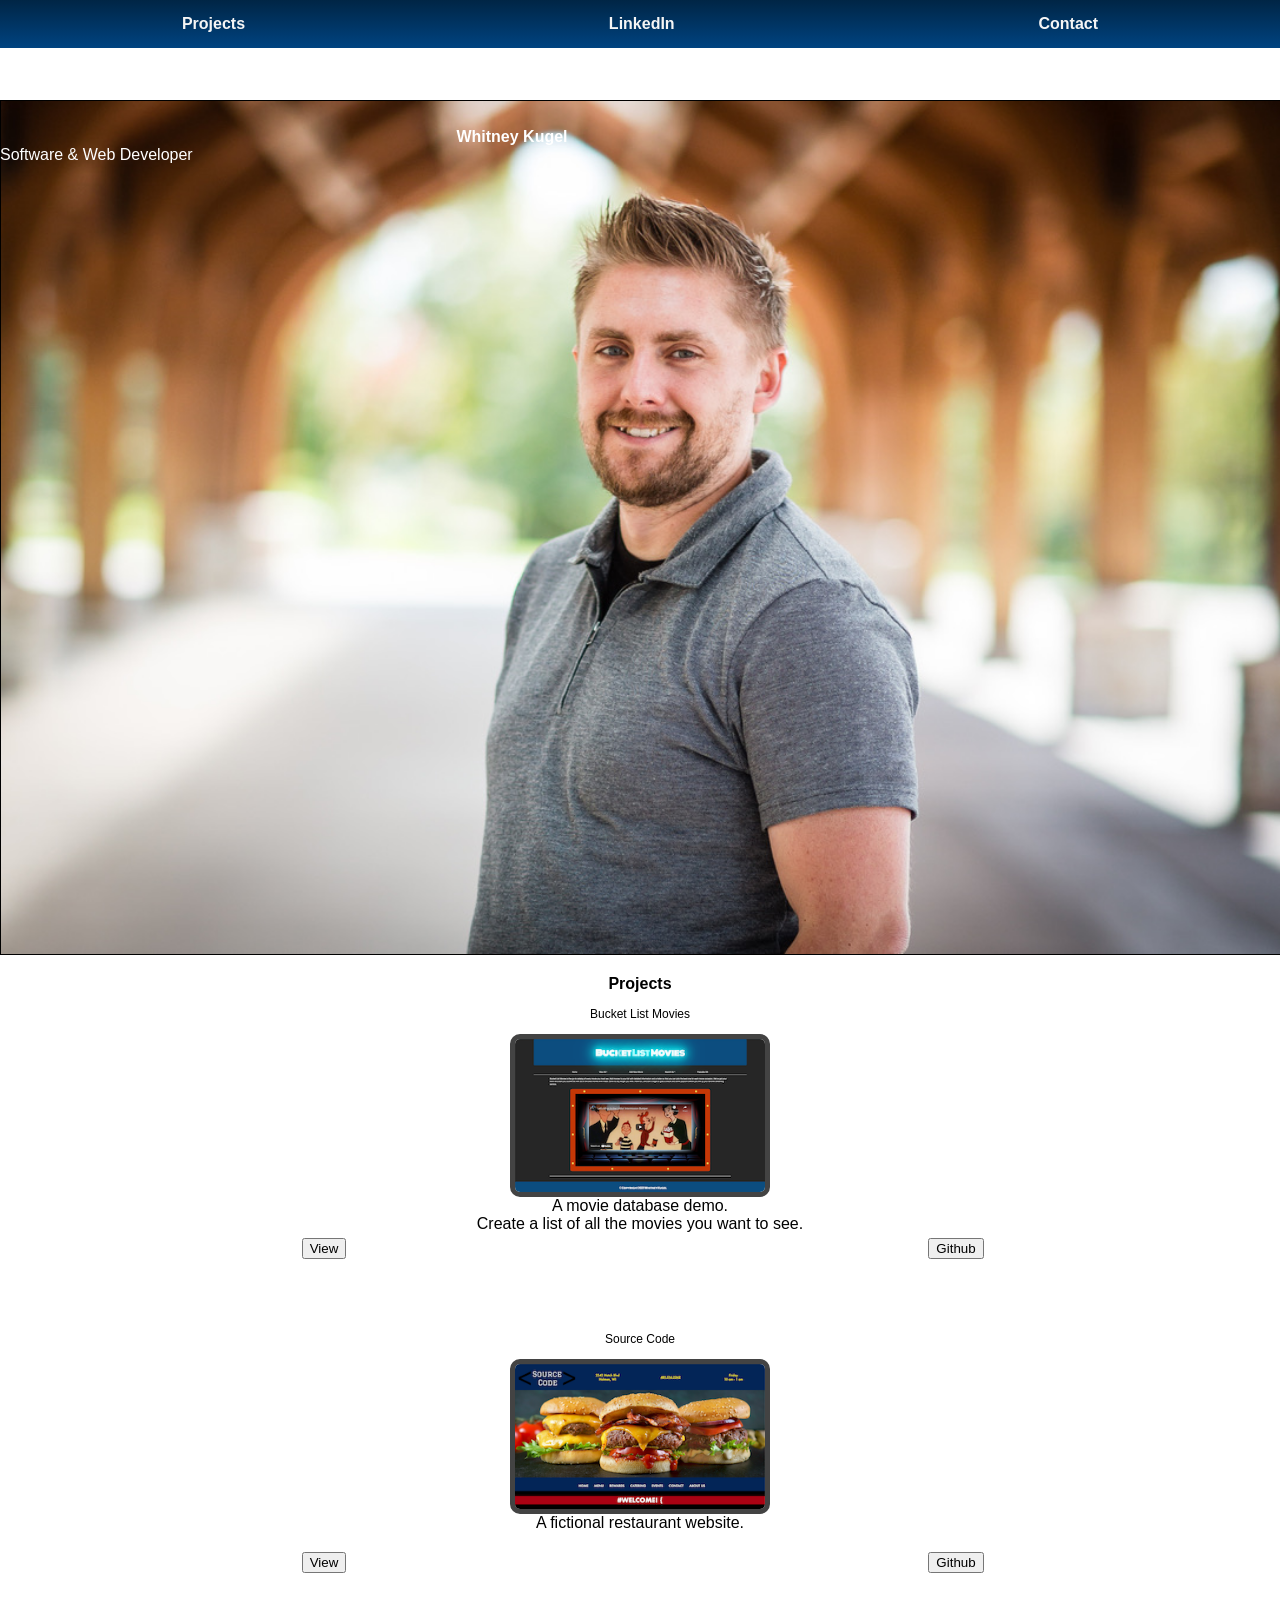
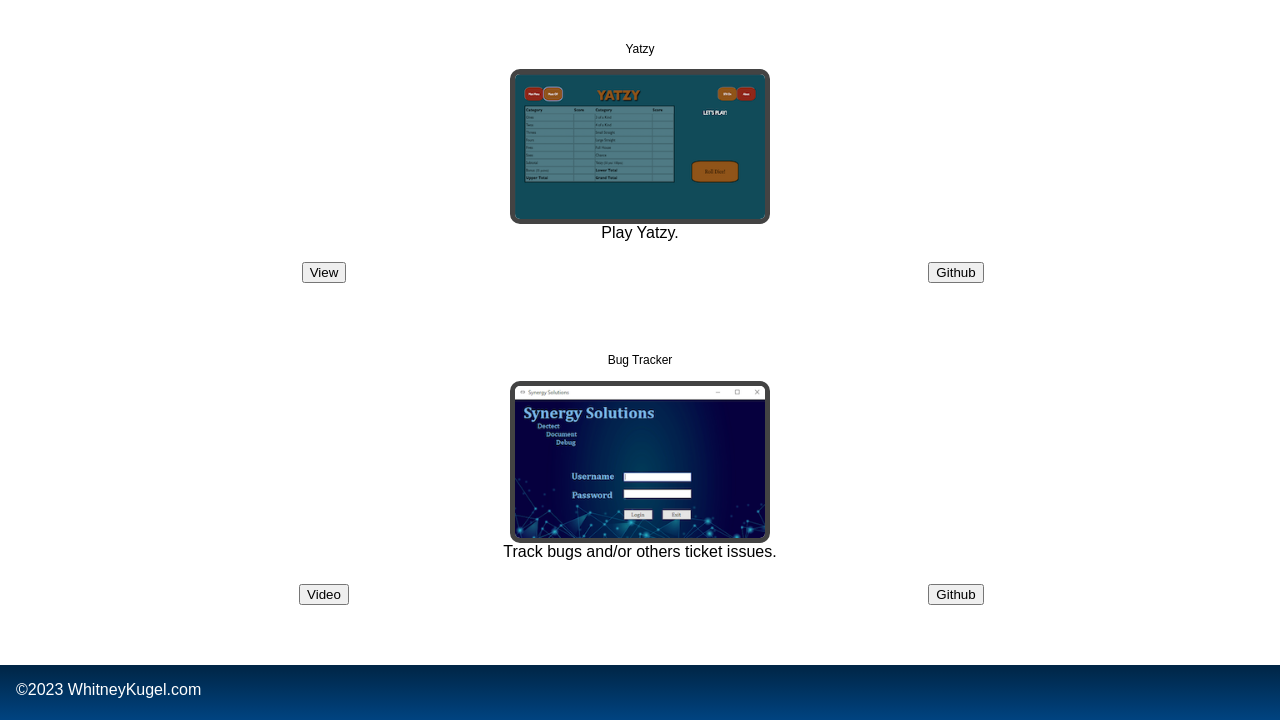
==== commit c9697b36: "Begin hero redesign" ====
--- a/index.html
+++ b/index.html
@@ -20,17 +20,16 @@
     <main>
       <header>
         <p id="headerProjects" class="headerStyle"><a href="#projects">Projects</a></p>
-        <p id="headerBio" class="headerStyle"><a href="#mainBio">Bio</a></p>
         <p id="headerLinkedIn" class="headerStyle"><a href="https://www.linkedin.com/in/whitneykugel" target="_blank">LinkedIn</a></p>
         <p id="headerContact" class="headerStyle"><a href="mailto:kugel.whitney@gmail.com">Contact</a></p>
       </header>
 
 			<div id="mainBio">
-				<h2>Whitney Kugel</h2>
-				<img id="bioImg" src="images/WhitneyHeadShot.jpg" alt="Whitney Kugel">
+				<h1 id="bioName">Whitney Kugel</h1>
 				<p id="bioText">
 					Software & Web Developer
 				</p>
+				<img id="bioImg" src="images/WhitneyFullShot.jpeg" alt="Whitney Kugel">
 			</div>
 
 
@@ -43,7 +42,7 @@
             
             <img class="projectimage" src="images/MoviesSite.png" alt="Bucket List Movies pic">
             <a class="projectTitle">Bucket List Movies</a> 
-            <p class="projectdescription">A movie database. Create a list of all the movies you want to see.</p>
+            <p class="projectdescription">A movie database demo.<br>Create a list of all the movies you want to see.</p>
             <a href="http://www.whitneykugel.com:8080/BucketListMovies/" target="_blank" class="view"><button >View</button></a> 
             <a href="" target="_blank" class="video"></a> 
             <!-- <a href="" target="_blank"><button class="video">Video</button></a>  -->
@@ -55,7 +54,7 @@
 
             <img class="projectimage" src="images/SourceCodeSitePic.png" alt="Sample image of the mock website called Source Code">
             <a class="projectTitle">Source Code</a> 
-            <p class="projectdescription">"Source Code" is a mock restaurant website.</p>
+            <p class="projectdescription">A fictional restaurant website.</p>
             <a href="../Projects/source_code/index.html" target="_blank" class="view"><button >View</button></a> 
             <a href="" target="_blank" class="video"></a> 
             <!-- <a href="" target="_blank"><button class="video">Video</button></a>  -->
--- a/css/styles.css
+++ b/css/styles.css
@@ -4,6 +4,7 @@
 
 :root {
 	--colorMain: #004380;
+	--colorMainDark: #002545;
 	--colorOther1: #C5A500;
 	--colorOther2: #C50A00;
 	font-family: 'Gill Sans', 'Gill Sans MT', Calibri, 'Trebuchet MS', sans-serif;
@@ -11,17 +12,24 @@
 
 #bioImg {
 	border: solid 1px #000;
-	border-radius: 100%;
-	display: flex;
-	justify-self: center;
-	grid-area: bioImg;
-	width: 10rem;
+	width: 100vw;
+}
+
+#bioName {
+	color: white;
+	position: relative;
+	right: 8rem;
+	top: 5rem;
+	z-index: 1000;
 }
 
 #bioText {
-	grid-area: bioText;
 	margin-bottom: 1rem;
-	text-align: center;
+	color: white;
+	position: relative;
+	right: 0rem;
+	top: 5rem;
+	z-index: 1000;
 }
 
 #bucketListMoviesProject {
@@ -46,6 +54,30 @@
 	color: whitesmoke;
 }
 
+#footer {
+	background: linear-gradient(180deg, rgba(0,37,69,1) 0%, rgba(0,67,128,1) 99%);
+	color: white;
+	font-size: .75em;
+	margin: 0;
+	height: 55px;
+	width: 100%;
+	grid-area: footer;
+	position: relative;
+	bottom: 0rem;
+	z-index: 10;
+}
+
+#footer a {
+	color: rgb(0, 0, 0);
+	text-decoration: none;
+}
+
+#footer p {
+	padding: 1rem;
+	font-size: 1rem;
+	margin-top: 0;
+}
+
 .github {
 	grid-area: github;
 }
@@ -61,7 +93,7 @@
 }
 
 header {
-	background-color: var(--colorMain);
+	background: linear-gradient(180deg, rgba(0,37,69,1) 0%, rgba(0,67,128,1) 99%);
 	display: flex;
 	flex-direction: row;
 	grid-area: header;
@@ -87,13 +119,6 @@
 	grid-area: headerContact;
 	display: grid;
 	animation-name: headerContact;
-}
-
-
-#headerBio {
-	grid-area: headerBio;
-	display: grid;
-	animation-name: headerBio;
 }
 
 .headerStyle {
@@ -111,8 +136,7 @@
 	transition-timing-function: linear;
 }
 
-#mainBio {
-	background-color: rgb(255, 255, 255);
+/* #mainBio {
 	display: grid;
 	padding-top: 2vh;
 	padding-bottom: 2vh;
@@ -124,7 +148,7 @@
 		"bioText"
 		"bioImg";
 	z-index: 10;
-}
+} */
 
 #mainBio p {
 	font-size: 1rem;
@@ -159,7 +183,7 @@
 }
 
 .projectimage {
-	border: 2px solid #000;
+	border: 5px solid #434343;
 	border-radius: 10px;
 	grid-area: project-image;
 	width: 250px;
@@ -348,32 +372,6 @@
 	}
 
 
-	#footer {
-
-		background-color: var(--colorMain);
-		color: rgb(0, 0, 0);
-		font-size: .75em;
-		margin: 0;
-		height: 55px;
-		width: 100%;
-		grid-area: footer;
-		position: relative;
-		bottom: 0rem;
-		z-index: 10;
-	}
-
-	#footer a {
-		color: rgb(0, 0, 0);
-		text-decoration: none;
-	}
-
-	#footer p {
-		padding: 1rem;
-		font-size: 1rem;
-		margin-top: 0;
-	}
-
-
 	#formdiv {
 		font-size: 1em;
 		display: block;
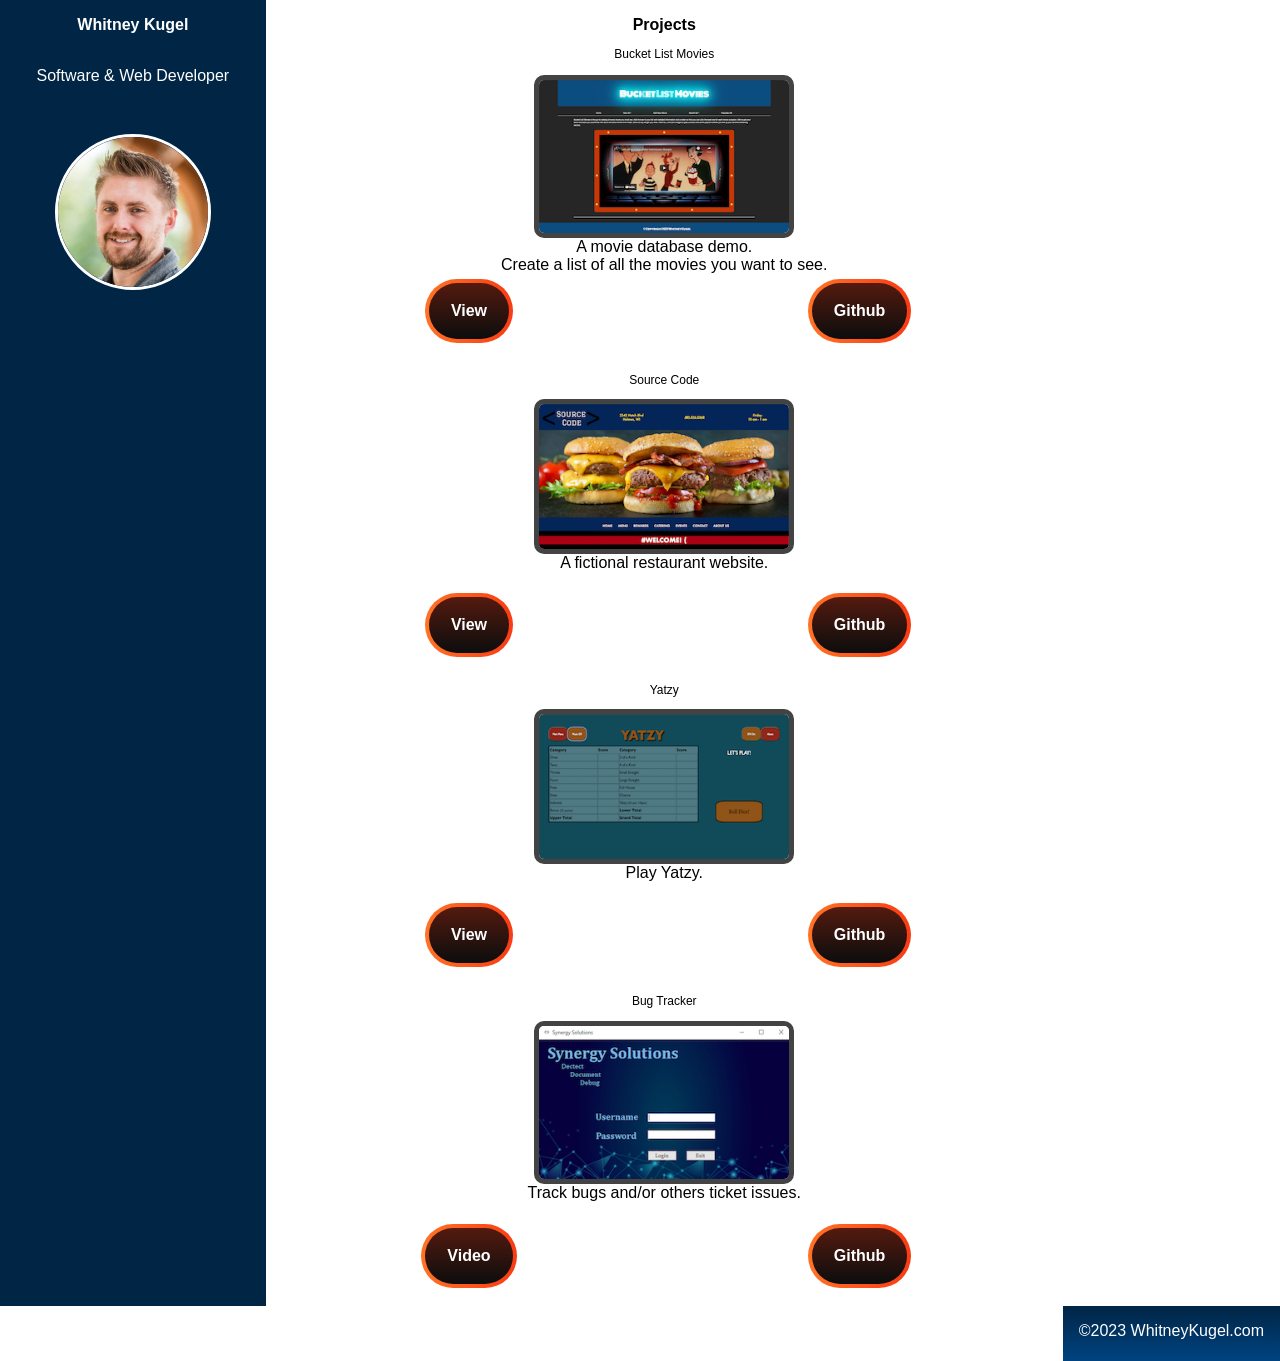
==== commit b7909fe1: "start updating page layout" ====
--- a/index.html
+++ b/index.html
@@ -1,102 +1,167 @@
 <!DOCTYPE html>
 <html lang="en">
   <head>
-    <meta charset="UTF-8">
-    <meta name="viewport" content="width=device-width, initial-scale=1">
-    <meta property='og:title' content='Whitney Kugel: Software Developer'/>
-    <meta property='og:image' content=''/>
-    <meta property='og:description' content='Software & Web Developer.'/>
-    <meta property='og:url' content='//www.WhitneyKugel.com'/>
-    <meta property="og:site_name" content="Whitney Kugel">
+    <meta charset="UTF-8" />
+    <meta name="viewport" content="width=device-width, initial-scale=1" />
+    <meta property="og:title" content="Whitney Kugel: Software Developer" />
+    <meta property="og:image" content="" />
+    <meta property="og:description" content="Software & Web Developer." />
+    <meta property="og:url" content="//www.WhitneyKugel.com" />
+    <meta property="og:site_name" content="Whitney Kugel" />
     <title>Whitney Kugel</title>
     <script
       src="https://code.jquery.com/jquery-3.6.0.min.js"
       integrity="sha256-/xUj+3OJU5yExlq6GSYGSHk7tPXikynS7ogEvDej/m4="
-      crossorigin="anonymous">
-    </script>
-    <link rel="Stylesheet" type="text/css" href="css/styles.css">
+      crossorigin="anonymous"
+    ></script>
+    <link rel="Stylesheet" type="text/css" href="css/styles.css" />
   </head>
+
   <body>
-    <main>
-      <header>
-        <p id="headerProjects" class="headerStyle"><a href="#projects">Projects</a></p>
-        <p id="headerLinkedIn" class="headerStyle"><a href="https://www.linkedin.com/in/whitneykugel" target="_blank">LinkedIn</a></p>
-        <p id="headerContact" class="headerStyle"><a href="mailto:kugel.whitney@gmail.com">Contact</a></p>
-      </header>
+    <!-- <header>
+      <label for="nav-toggle" class="nav-toggle-label">
+        <span></span>
+      </label>
+    </header>
+    <input type="checkbox" id="nav-toggle" class="nav-toggle" />
+    <nav>
+      <ul>
+        <li><a href="#projects">Projects</a></li>
+        <li>
+          <a href="https://www.linkedin.com/in/whitneykugel" target="_blank"
+            >LinkedIn</a
+          >
+        </li>
+        <li><a href="mailto:kugel.whitney@gmail.com">Contact</a></li>
+        <!-- <li id="headerProjects" class="headerStyle"><a
+					href="#projects">Projects</a></li>
+			<li id="headerLinkedIn" class="headerStyle"><a
+					href="https://www.linkedin.com/in/whitneykugel"
+					target="_blank">LinkedIn</a></li>
+			<li id="headerContact" class="headerStyle"><a
+					href="mailto:kugel.whitney@gmail.com">Contact</a></li> -->
+      <!-- </ul> -->
+    </nav>
 
-			<div id="mainBio">
+    <main id="pageLayout">
+      <section id="sideBio">
 				<h1 id="bioName">Whitney Kugel</h1>
-				<p id="bioText">
-					Software & Web Developer
-				</p>
-				<img id="bioImg" src="images/WhitneyFullShot.jpeg" alt="Whitney Kugel">
-			</div>
+        <p id="bioText">Software & Web Developer</p>
+        <img id="bioImg" src="images/WhitneyHeadShot.jpg" alt="Whitney Kugel" />
+				<!-- <p id="bioLinkedIn"><a href="https://www.linkedin.com/in/whitneykugel" target="_blank"
+				>LinkedIn</a></p> -->
 
-
+      </section>
       <div id="mainContent">
         <section id="projects">
-
           <h1>Projects</h1>
 
           <div id="bucketListMoviesProject" class="projectLayout">
-            
-            <img class="projectimage" src="images/MoviesSite.png" alt="Bucket List Movies pic">
-            <a class="projectTitle">Bucket List Movies</a> 
-            <p class="projectdescription">A movie database demo.<br>Create a list of all the movies you want to see.</p>
-            <a href="http://www.whitneykugel.com:8080/BucketListMovies/" target="_blank" class="view"><button >View</button></a> 
-            <a href="" target="_blank" class="video"></a> 
+            <img
+              class="projectimage"
+              src="images/MoviesSite.png"
+              alt="Bucket List Movies pic"
+            />
+            <a class="projectTitle">Bucket List Movies</a>
+            <p class="projectdescription">
+              A movie database demo.<br />Create a list of all the movies you
+              want to see.
+            </p>
+            <a
+              href="http://www.whitneykugel.com:8080/BucketListMovies/"
+              target="_blank"
+              class="view"
+              ><button>View</button></a
+            >
+            <a href="" target="_blank" class="video"></a>
             <!-- <a href="" target="_blank"><button class="video">Video</button></a>  -->
-            <a href="https://github.com/WhitneyKugel/BucketListMovies" target="_blank" class="github"><button>Github</button></a>
+            <a
+              href="https://github.com/WhitneyKugel/BucketListMovies"
+              target="_blank"
+              class="github"
+              ><button>Github</button></a
+            >
           </div>
 
-    
           <div id="sourceCodeProject" class="projectLayout">
-
-            <img class="projectimage" src="images/SourceCodeSitePic.png" alt="Sample image of the mock website called Source Code">
-            <a class="projectTitle">Source Code</a> 
+            <img
+              class="projectimage"
+              src="images/SourceCodeSitePic.png"
+              alt="Sample image of the mock website called Source Code"
+            />
+            <a class="projectTitle">Source Code</a>
             <p class="projectdescription">A fictional restaurant website.</p>
-            <a href="../Projects/source_code/index.html" target="_blank" class="view"><button >View</button></a> 
-            <a href="" target="_blank" class="video"></a> 
+            <a
+              href="../Projects/source_code/index.html"
+              target="_blank"
+              class="view"
+              ><button>View</button></a
+            >
+            <a href="" target="_blank" class="video"></a>
             <!-- <a href="" target="_blank"><button class="video">Video</button></a>  -->
-            <a href="https://github.com/WhitneyKugel/SourceCodeWebsite" target="_blank" class="github"><button>Github</button></a>
+            <a
+              href="https://github.com/WhitneyKugel/SourceCodeWebsite"
+              target="_blank"
+              class="github"
+              ><button>Github</button></a
+            >
           </div>
 
           <div id="yatzyProject" class="projectLayout">
-
-            <img class="projectimage" src="images/YatzyPic.png" alt="Sample image of Yatzy">
+            <img
+              class="projectimage"
+              src="images/YatzyPic.png"
+              alt="Sample image of Yatzy"
+            />
             <a class="projectTitle">Yatzy</a>
             <p class="projectdescription">Play Yatzy.</p>
-            <a href="../Projects/Yatzy_JavaScript/yatzy_project/yatzy.html" target="_blank" class="view"><button >View</button></a>
-            <a href="" target="_blank" class="video"></a> 
+            <a
+              href="../Projects/Yatzy_JavaScript/yatzy_project/yatzy.html"
+              target="_blank"
+              class="view"
+              ><button>View</button></a
+            >
+            <a href="" target="_blank" class="video"></a>
             <!-- <a href="" target="_blank"><button class="video">Video</button></a>  -->
-            <a href="https://github.com/WhitneyKugel/Yatzy_JavaScript" target="_blank" class="github"><button>Github</button></a>
+            <a
+              href="https://github.com/WhitneyKugel/Yatzy_JavaScript"
+              target="_blank"
+              class="github"
+              ><button>Github</button></a
+            >
           </div>
 
           <div id="bugTrackerApp" class="projectLayout">
+            <a class="projectTitle">Bug Tracker</a>
+            <img
+              class="projectimage"
+              src="images/bugTrackerPic.png"
+              alt="Bug Tracking App Screenshot"
+            />
 
-            <a class="projectTitle">Bug Tracker</a>
-            <img class="projectimage" src="images/bugTrackerPic.png" alt="Bug Tracking App Screenshot">
-            
             <div class="projectdescription">
               <p>Track bugs and/or others ticket issues.</p>
-
             </div>
-            <a href="" target="_blank" class="view"></a> 
-            <a href="videos/bugtracker.mp4" target="_blank" class="view"><button>Video</button></a> 
-            <a href="https://github.com/WhitneyKugel/BugTrackerApplication" target="_blank" class="github"><button>Github</button></a>
-
+            <a href="" target="_blank" class="view"></a>
+            <a href="videos/bugtracker.mp4" target="_blank" class="view"
+              ><button>Video</button></a
+            >
+            <a
+              href="https://github.com/WhitneyKugel/BugTrackerApplication"
+              target="_blank"
+              class="github"
+              ><button>Github</button></a
+            >
           </div>
-
         </section>
       </div>
 
       <div id="footer">
         <p>&copy;2023 WhitneyKugel.com</p>
       </div>
-
     </main>
 
-    <script src="js/whitneykugel.js"></script> 
-    <script src="js/jquery.easing.1.3.js"></script> 
+    <script src="js/whitneykugel.js"></script>
+    <script src="js/jquery.easing.1.3.js"></script>
   </body>
-</html>+</html>
--- a/css/styles.css
+++ b/css/styles.css
@@ -10,26 +10,49 @@
 	font-family: 'Gill Sans', 'Gill Sans MT', Calibri, 'Trebuchet MS', sans-serif;
 }
 
-#bioImg {
-	border: solid 1px #000;
-	width: 100vw;
+#sideBio {
+	display: grid;
+	grid-template-rows: .10fr .10fr .25fr 1.5fr;
+	grid-template-areas:
+		"bioName"
+		"bioText"
+		"bioImg"
+		".";
+	/* "bioLinkedIn"; */
+	grid-area: sideBio;
+	background-color: var(--colorMainDark);
 }
 
 #bioName {
 	color: white;
-	position: relative;
-	right: 8rem;
-	top: 5rem;
-	z-index: 1000;
+	padding-top: 1rem;
+	z-index: 10;
+	grid-area: bioName;
 }
 
 #bioText {
-	margin-bottom: 1rem;
+	/* margin-bottom: 1rem; */
 	color: white;
-	position: relative;
-	right: 0rem;
-	top: 5rem;
-	z-index: 1000;
+	/* position: relative;
+	right: 0rem; */
+	/* top: 5rem; */
+	text-align: center;
+	z-index: 10;
+	grid-area: bioText;
+}
+
+#bioImg {
+	border: solid 3px #ffffff;
+	width: 150px;
+	grid-area: bioImg;
+	justify-self: center;
+	border-radius: 50%;
+}
+
+#bioLinkedIn {
+	text-align: center;
+	grid-area: bioLinkedIn;
+
 }
 
 #bucketListMoviesProject {
@@ -55,7 +78,7 @@
 }
 
 #footer {
-	background: linear-gradient(180deg, rgba(0,37,69,1) 0%, rgba(0,67,128,1) 99%);
+	background: linear-gradient(180deg, rgba(0, 37, 69, 1) 0%, rgba(0, 67, 128, 1) 99%);
 	color: white;
 	font-size: .75em;
 	margin: 0;
@@ -82,6 +105,110 @@
 	grid-area: github;
 }
 
+.github button {
+	align-items: center;
+	appearance: none;
+	background-clip: padding-box;
+	background-color: initial;
+	background-image: none;
+	border-style: none;
+	box-sizing: border-box;
+	color: #fff;
+	cursor: pointer;
+	display: inline-block;
+	flex-direction: row;
+	flex-shrink: 0;
+	/* font-family: Eina01,sans-serif; */
+	font-size: 16px;
+	font-weight: 800;
+	justify-content: center;
+	line-height: 24px;
+	margin: 0;
+	min-height: 64px;
+	outline: none;
+	overflow: visible;
+	padding: 19px 26px;
+	pointer-events: auto;
+	position: relative;
+	text-align: center;
+	text-decoration: none;
+	text-transform: none;
+	user-select: none;
+	-webkit-user-select: none;
+	touch-action: manipulation;
+	vertical-align: middle;
+	width: auto;
+	word-break: keep-all;
+	z-index: 0;
+}
+
+.github button:before,
+.github button:after {
+	border-radius: 80px;
+}
+
+.github button:before {
+	background-image: linear-gradient(92.83deg, #ff7426 0, #f93a13 100%);
+	content: "";
+	display: block;
+	height: 100%;
+	left: 0;
+	overflow: hidden;
+	position: absolute;
+	top: 0;
+	width: 100%;
+	z-index: -2;
+}
+
+.github button:after {
+	background-color: initial;
+	background-image: linear-gradient(#541a0f 0, #0c0d0d 100%);
+	bottom: 4px;
+	content: "";
+	display: block;
+	left: 4px;
+	overflow: hidden;
+	position: absolute;
+	right: 4px;
+	top: 4px;
+	transition: all 100ms ease-out;
+	z-index: -1;
+}
+
+.github button:hover:not(:disabled):before {
+	background: linear-gradient(92.83deg, rgb(255, 116, 38) 0%, rgb(249, 58, 19) 100%);
+}
+
+.github button:hover:not(:disabled):after {
+	bottom: 0;
+	left: 0;
+	right: 0;
+	top: 0;
+	transition-timing-function: ease-in;
+	opacity: 0;
+}
+
+.github button:active:not(:disabled) {
+	color: #ccc;
+}
+
+.github button:active:not(:disabled):before {
+	background-image: linear-gradient(0deg, rgba(0, 0, 0, .2), rgba(0, 0, 0, .2)), linear-gradient(92.83deg, #ff7426 0, #f93a13 100%);
+}
+
+.github button:active:not(:disabled):after {
+	background-image: linear-gradient(#541a0f 0, #0c0d0d 100%);
+	bottom: 4px;
+	left: 4px;
+	right: 4px;
+	top: 4px;
+}
+
+.github button:disabled {
+	cursor: default;
+	opacity: .24;
+}
+
 h1 {
 	font-size: 1rem;
 	text-align: center;
@@ -93,12 +220,12 @@
 }
 
 header {
-	background: linear-gradient(180deg, rgba(0,37,69,1) 0%, rgba(0,67,128,1) 99%);
+	background: var(--colorMainDark);
 	display: flex;
 	flex-direction: row;
 	grid-area: header;
 	height: 3rem;
-	z-index: 500;
+	z-index: 5;
 }
 
 #headerProjects {
@@ -150,9 +277,9 @@
 	z-index: 10;
 } */
 
-#mainBio p {
+/* #mainBio p {
 	font-size: 1rem;
-}
+} */
 
 #jobTitle {
 	font-size: .75rem;
@@ -161,6 +288,131 @@
 #name {
 	font-size: 100%;
 	text-align: center;
+}
+
+.nav-toggle {
+	position: absolute !important;
+	top: -9999px !important;
+	left: -9999px !important;
+}
+
+.nav-toggle:focus~.nav-toggle-label {
+	outline: 3px solid rgb(235, 164, 0);
+}
+
+.nav-toggle-label {
+	top: 0;
+	left: 0;
+	padding-top: 1.45rem;
+	padding-left: .5rem;
+	position: absolute;
+	display: flex;
+	flex-direction: column;
+	align-items: center;
+	width: auto;
+}
+
+.nav-toggle-label span,
+.nav-toggle-label span::before,
+.nav-toggle-label span::after {
+	display: block;
+	background: rgb(255, 255, 255);
+	height: .3em;
+	width: 3em;
+	border-radius: 3px;
+	position: relative;
+	top: -10;
+}
+
+.nav-toggle-label span::before,
+.nav-toggle-label span::after {
+	content: '';
+	position: absolute;
+}
+
+.nav-toggle-label span::before {
+	bottom: 15px;
+}
+
+.nav-toggle-label span::after {
+	top: 15px;
+}
+
+nav {
+	background: var(--colorMain);
+	color: #fff;
+	font-size: 1em;
+	height: 150px;
+	left: 0;
+	padding-top: 2rem;
+	position: absolute;
+	text-align: left;
+	transform-origin: top;
+	transform: scale(1, 0);
+	transition: transform 200ms ease-in-out;
+	width: 66vw;
+	z-index: 100;
+}
+
+nav ul {
+	background-color: var(--maincolor);
+	margin: 0;
+	padding: 0;
+	list-style: none;
+}
+
+nav ul ul {
+	background-color: var(--maincolor);
+	display: none;
+}
+
+nav li {
+	margin-bottom: 1em;
+	margin-left: 1em;
+}
+
+nav a {
+	font-size: 1em;
+	padding: .3em;
+	text-decoration: none;
+	text-transform: uppercase;
+	opacity: 0;
+	transition: opacity 50ms ease-in-out;
+}
+
+nav a:link {
+	color: #fff;
+}
+
+nav a:visited {
+	color: #fff;
+}
+
+nav a:focus {
+	color: var(--secondarycolor2);
+}
+
+nav a:hover {
+	color: var(--secondarycolor2);
+	transition: .3s ease;
+}
+
+.nav-toggle:checked~nav {
+	height: 100vh;
+	transform: scale(1, 1);
+}
+
+.nav-toggle:checked~nav a {
+	opacity: 1;
+	transition: opacity 5ms ease-in-out 10ms;
+}
+
+#pageLayout {
+	display: grid;
+	grid-template-columns: .25fr .75fr;
+	grid-template-areas:
+		"sideBio projects";
+
 }
 
 #projects {
@@ -175,6 +427,7 @@
 
 	margin: 0 auto;
 	padding-top: 1rem;
+	grid-area: projects;
 }
 
 .projectdescription {
@@ -224,12 +477,119 @@
 	grid-area: view;
 }
 
+.view button {
+	align-items: center;
+	appearance: none;
+	background-clip: padding-box;
+	background-color: initial;
+	background-image: none;
+	border-style: none;
+	box-sizing: border-box;
+	color: #fff;
+	cursor: pointer;
+	display: inline-block;
+	flex-direction: row;
+	flex-shrink: 0;
+	/* font-family: Eina01,sans-serif; */
+	font-size: 16px;
+	font-weight: 800;
+	justify-content: center;
+	line-height: 24px;
+	margin: 0;
+	min-height: 64px;
+	outline: none;
+	overflow: visible;
+	padding: 19px 26px;
+	pointer-events: auto;
+	position: relative;
+	text-align: center;
+	text-decoration: none;
+	text-transform: none;
+	user-select: none;
+	-webkit-user-select: none;
+	touch-action: manipulation;
+	vertical-align: middle;
+	width: auto;
+	word-break: keep-all;
+	z-index: 0;
+}
+
+.view button:before,
+.view button:after {
+	border-radius: 80px;
+}
+
+.view button:before {
+	background-image: linear-gradient(92.83deg, #ff7426 0, #f93a13 100%);
+	content: "";
+	display: block;
+	height: 100%;
+	left: 0;
+	overflow: hidden;
+	position: absolute;
+	top: 0;
+	width: 100%;
+	z-index: -2;
+}
+
+.view button:after {
+	background-color: initial;
+	background-image: linear-gradient(#541a0f 0, #0c0d0d 100%);
+	bottom: 4px;
+	content: "";
+	display: block;
+	left: 4px;
+	overflow: hidden;
+	position: absolute;
+	right: 4px;
+	top: 4px;
+	transition: all 100ms ease-out;
+	z-index: -1;
+}
+
+.view button:hover:not(:disabled):before {
+	background: linear-gradient(92.83deg, rgb(255, 116, 38) 0%, rgb(249, 58, 19) 100%);
+}
+
+.view button:hover:not(:disabled):after {
+	bottom: 0;
+	left: 0;
+	right: 0;
+	top: 0;
+	transition-timing-function: ease-in;
+	opacity: 0;
+}
+
+.view button:active:not(:disabled) {
+	color: #ccc;
+}
+
+.view button:active:not(:disabled):before {
+	background-image: linear-gradient(0deg, rgba(0, 0, 0, .2), rgba(0, 0, 0, .2)), linear-gradient(92.83deg, #ff7426 0, #f93a13 100%);
+}
+
+.view button:active:not(:disabled):after {
+	background-image: linear-gradient(#541a0f 0, #0c0d0d 100%);
+	bottom: 4px;
+	left: 4px;
+	right: 4px;
+	top: 4px;
+}
+
+.view button:disabled {
+	cursor: default;
+	opacity: .24;
+}
+
 #yatzyProject {
 	grid-area: yatzy;
 }
 
 /* @media only screen and (min-width: 361px) {
 
+  .github button {
+    padding: 19px 32px;
+  }
 
 	#header {
 		height: 3rem;
@@ -626,4 +986,4 @@
 		margin: 0 auto;
 
 	}
-} */ +} */
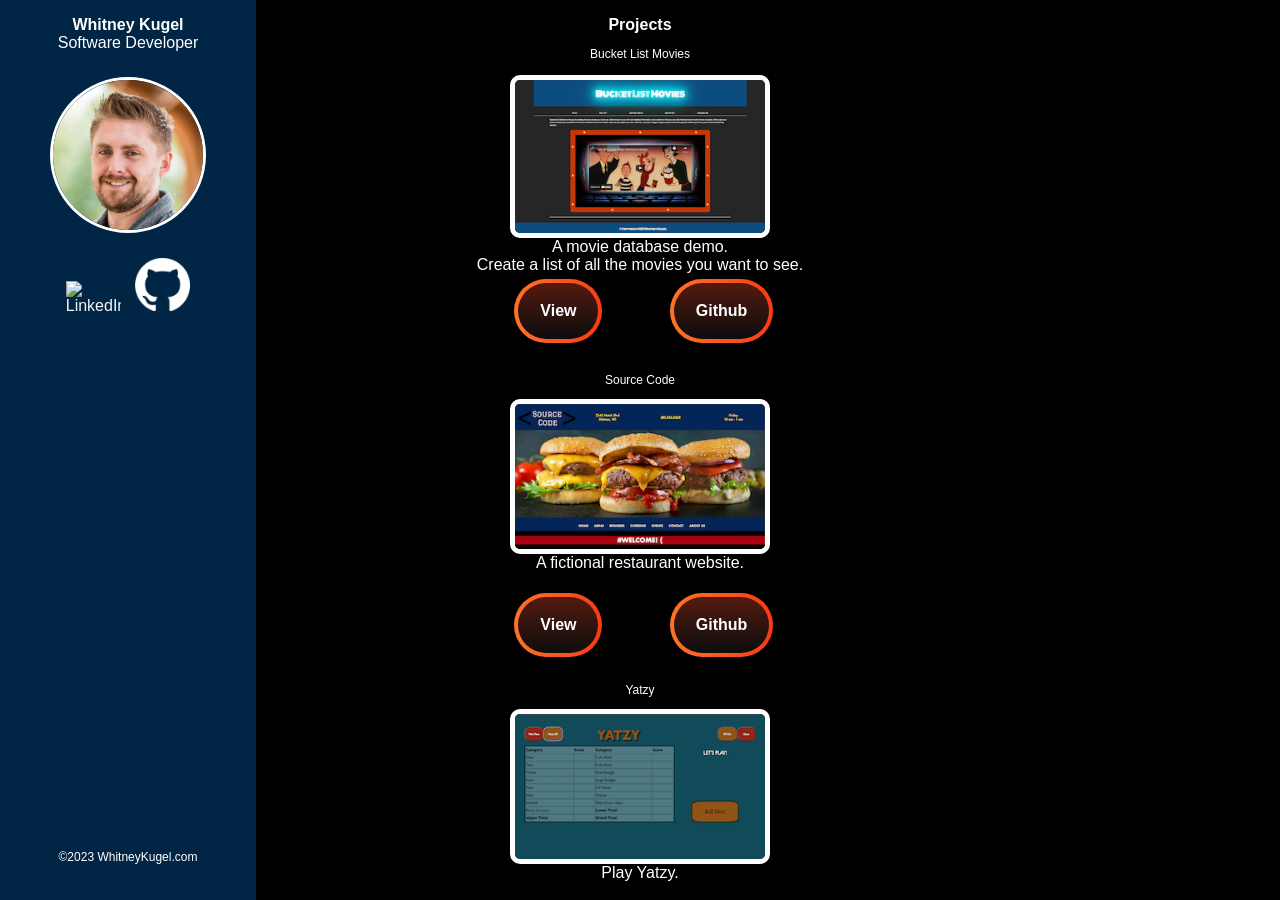
==== commit e4441c34: "Update portfolio layout" ====
--- a/index.html
+++ b/index.html
@@ -5,7 +5,7 @@
     <meta name="viewport" content="width=device-width, initial-scale=1" />
     <meta property="og:title" content="Whitney Kugel: Software Developer" />
     <meta property="og:image" content="" />
-    <meta property="og:description" content="Software & Web Developer." />
+    <meta property="og:description" content="Software Developer" />
     <meta property="og:url" content="//www.WhitneyKugel.com" />
     <meta property="og:site_name" content="Whitney Kugel" />
     <title>Whitney Kugel</title>
@@ -18,52 +18,50 @@
   </head>
 
   <body>
-    <!-- <header>
-      <label for="nav-toggle" class="nav-toggle-label">
-        <span></span>
-      </label>
-    </header>
-    <input type="checkbox" id="nav-toggle" class="nav-toggle" />
-    <nav>
-      <ul>
-        <li><a href="#projects">Projects</a></li>
-        <li>
-          <a href="https://www.linkedin.com/in/whitneykugel" target="_blank"
-            >LinkedIn</a
-          >
-        </li>
-        <li><a href="mailto:kugel.whitney@gmail.com">Contact</a></li>
-        <!-- <li id="headerProjects" class="headerStyle"><a
-					href="#projects">Projects</a></li>
-			<li id="headerLinkedIn" class="headerStyle"><a
-					href="https://www.linkedin.com/in/whitneykugel"
-					target="_blank">LinkedIn</a></li>
-			<li id="headerContact" class="headerStyle"><a
-					href="mailto:kugel.whitney@gmail.com">Contact</a></li> -->
-      <!-- </ul> -->
-    </nav>
+    <main id="page-layout">
+      <section id="side-bio">
+        <h1 id="bio-name">Whitney Kugel</h1>
+        <p id="bio-title">Software Developer</p>
+        <img
+          id="bio-img"
+          src="images/WhitneyHeadShot.jpg"
+          alt="Whitney Kugel"
+        />
 
-    <main id="pageLayout">
-      <section id="sideBio">
-				<h1 id="bioName">Whitney Kugel</h1>
-        <p id="bioText">Software & Web Developer</p>
-        <img id="bioImg" src="images/WhitneyHeadShot.jpg" alt="Whitney Kugel" />
-				<!-- <p id="bioLinkedIn"><a href="https://www.linkedin.com/in/whitneykugel" target="_blank"
-				>LinkedIn</a></p> -->
+        <div class="centerText">
+          <a href="https://www.linkedin.com/in/whitneykugel" target="_blank">
+            <img id="bio-linkedin" src="images/Linkedin.png" alt="LinkedIn" />
+          </a>
 
+          <a href="https://github.com/WhitneyKugel" target="_blank">
+            <img id="bio-github" src="images/github.png" alt="LinkedIn" />
+          </a>
+        </div>
+
+        <!-- <ul id="bio-text">
+          <li>Java</li>
+          <li>Spring</li>
+          <li>Angular</li>
+          <li>SQL</li>
+        </ul> -->
+
+        <div id="footer">
+          <p>&copy;2023 WhitneyKugel.com</p>
+        </div>
       </section>
-      <div id="mainContent">
+
+      <div id="main-content">
         <section id="projects">
           <h1>Projects</h1>
 
           <div id="bucketListMoviesProject" class="projectLayout">
             <img
-              class="projectimage"
+              class="project-image"
               src="images/MoviesSite.png"
               alt="Bucket List Movies pic"
             />
-            <a class="projectTitle">Bucket List Movies</a>
-            <p class="projectdescription">
+            <a class="project-title">Bucket List Movies</a>
+            <p class="project-description">
               A movie database demo.<br />Create a list of all the movies you
               want to see.
             </p>
@@ -85,12 +83,12 @@
 
           <div id="sourceCodeProject" class="projectLayout">
             <img
-              class="projectimage"
+              class="project-image"
               src="images/SourceCodeSitePic.png"
               alt="Sample image of the mock website called Source Code"
             />
-            <a class="projectTitle">Source Code</a>
-            <p class="projectdescription">A fictional restaurant website.</p>
+            <a class="project-title">Source Code</a>
+            <p class="project-description">A fictional restaurant website.</p>
             <a
               href="../Projects/source_code/index.html"
               target="_blank"
@@ -109,12 +107,12 @@
 
           <div id="yatzyProject" class="projectLayout">
             <img
-              class="projectimage"
+              class="project-image"
               src="images/YatzyPic.png"
               alt="Sample image of Yatzy"
             />
-            <a class="projectTitle">Yatzy</a>
-            <p class="projectdescription">Play Yatzy.</p>
+            <a class="project-title">Yatzy</a>
+            <p class="project-description">Play Yatzy.</p>
             <a
               href="../Projects/Yatzy_JavaScript/yatzy_project/yatzy.html"
               target="_blank"
@@ -132,14 +130,14 @@
           </div>
 
           <div id="bugTrackerApp" class="projectLayout">
-            <a class="projectTitle">Bug Tracker</a>
+            <a class="project-title">Bug Tracker</a>
             <img
-              class="projectimage"
+              class="project-image"
               src="images/bugTrackerPic.png"
               alt="Bug Tracking App Screenshot"
             />
 
-            <div class="projectdescription">
+            <div class="project-description">
               <p>Track bugs and/or others ticket issues.</p>
             </div>
             <a href="" target="_blank" class="view"></a>
@@ -155,10 +153,6 @@
           </div>
         </section>
       </div>
-
-      <div id="footer">
-        <p>&copy;2023 WhitneyKugel.com</p>
-      </div>
     </main>
 
     <script src="js/whitneykugel.js"></script>
--- a/css/styles.css
+++ b/css/styles.css
@@ -10,49 +10,69 @@
 	font-family: 'Gill Sans', 'Gill Sans MT', Calibri, 'Trebuchet MS', sans-serif;
 }
 
-#sideBio {
-	display: grid;
-	grid-template-rows: .10fr .10fr .25fr 1.5fr;
-	grid-template-areas:
-		"bioName"
-		"bioText"
-		"bioImg"
-		".";
-	/* "bioLinkedIn"; */
+#side-bio {
+	position: fixed;
+	height: 100%;
+	display: sticky;
+	top: 0;
+	width: 20%;
 	grid-area: sideBio;
 	background-color: var(--colorMainDark);
 }
 
-#bioName {
+#bio-name {
 	color: white;
 	padding-top: 1rem;
 	z-index: 10;
-	grid-area: bioName;
-}
-
-#bioText {
-	/* margin-bottom: 1rem; */
+}
+
+#bio-title {
 	color: white;
-	/* position: relative;
-	right: 0rem; */
-	/* top: 5rem; */
 	text-align: center;
 	z-index: 10;
-	grid-area: bioText;
-}
-
-#bioImg {
+}
+
+#bio-img {
 	border: solid 3px #ffffff;
 	width: 150px;
-	grid-area: bioImg;
-	justify-self: center;
+	margin: auto;
+	display: block;
 	border-radius: 50%;
-}
-
-#bioLinkedIn {
-	text-align: center;
-	grid-area: bioLinkedIn;
-
+	margin-top: 25px;
+	margin-bottom: 25px;
+}
+
+#bio-linkedin {
+	display: inline-block;
+	width: 55px;
+	margin-right: 5px;
+}
+
+.centerText {
+	text-align: center;
+}
+
+#bio-github {
+	display: inline-block;
+	width: 55px;
+	margin-left: 5px;
+}
+
+#bio-text {
+	color: white;
+	margin-top: 25px;
+	text-align: justify;
+	margin-left: auto;
+	margin-right: auto;
+	width: 50%;
+	;
+}
+
+ul {
+	list-style-type: none;
+	/* Remove bullets from unordered list */
+	padding: 0;
+	/* Remove default padding */
 }
 
 #bucketListMoviesProject {
@@ -77,15 +97,13 @@
 	color: whitesmoke;
 }
 
+
 #footer {
-	background: linear-gradient(180deg, rgba(0, 37, 69, 1) 0%, rgba(0, 67, 128, 1) 99%);
 	color: white;
-	font-size: .75em;
 	margin: 0;
 	height: 55px;
-	width: 100%;
-	grid-area: footer;
-	position: relative;
+	width: 20%;
+	position: fixed;
 	bottom: 0rem;
 	z-index: 10;
 }
@@ -96,9 +114,10 @@
 }
 
 #footer p {
-	padding: 1rem;
-	font-size: 1rem;
+	padding: 5px;
+	font-size: 12px;
 	margin-top: 0;
+	text-align: center;
 }
 
 .github {
@@ -212,6 +231,7 @@
 h1 {
 	font-size: 1rem;
 	text-align: center;
+	color: white;
 }
 
 h2 {
@@ -263,23 +283,12 @@
 	transition-timing-function: linear;
 }
 
-/* #mainBio {
-	display: grid;
-	padding-top: 2vh;
-	padding-bottom: 2vh;
-	width: 100%;
-	grid-template-rows: auto auto;
-	grid-template-columns: 1fr;
-	grid-template-areas:
-		"h2"
-		"bioText"
-		"bioImg";
-	z-index: 10;
-} */
-
-/* #mainBio p {
-	font-size: 1rem;
-} */
+#main-content {
+	overflow-y: auto;
+	/* Allow the main content to scroll if needed */
+	justify-self: center;
+	height: 100vh;
+}
 
 #jobTitle {
 	font-size: .75rem;
@@ -407,12 +416,14 @@
 	transition: opacity 5ms ease-in-out 10ms;
 }
 
-#pageLayout {
+#page-layout {
+	height: 100vh;
 	display: grid;
-	grid-template-columns: .25fr .75fr;
+	position: relative;
+	height: 100%;
 	grid-template-areas:
-		"sideBio projects";
-
+		"projects";
+	background-color: black;
 }
 
 #projects {
@@ -430,23 +441,25 @@
 	grid-area: projects;
 }
 
-.projectdescription {
+.project-description {
 	grid-area: description;
 	text-align: center;
-}
-
-.projectimage {
-	border: 5px solid #434343;
+	color: white;
+}
+
+.project-image {
+	border: 5px solid white;
 	border-radius: 10px;
 	grid-area: project-image;
 	width: 250px;
 }
 
-.projectTitle {
+.project-title {
 	display: flex;
 	align-self: center;
 	font-size: .75rem;
 	grid-area: title;
+	color: white;
 }
 
 .projectLayout {
@@ -585,405 +598,179 @@
 	grid-area: yatzy;
 }
 
-/* @media only screen and (min-width: 361px) {
-
-  .github button {
-    padding: 19px 32px;
-  }
-
-	#header {
-		height: 3rem;
-	}
-
-	#header p {
-		font-size: .75em;
-		margin: 0;
-		padding-bottom: 5px;
-	}
-
-	#mainContent {
-		top: 0rem;
-	}
-
-	#mainBio p {
-		font-size: 1rem;
-	}
-
-	h4 {
-		font-size: 1em;
-	}
-
-	#projects {
-		padding-top: 1rem;
-
-	}
-
-	#mainBio {
-		padding-bottom: 1rem;
-	}
-
-	/* Mobile First Design */
-
-/* }
-
-/* @media only screen and (min-width: 700px) {
-	#backDrop {
-		background-color: rgba(48, 48, 48, 0.733);
-		width: 100%;
-		height: 100%;
-		z-index: 5;
-		position: fixed;
-	}
-
-
-	#bioImg {
-		border: rgb(255, 0, 0) solid 2px;
+@media only screen and (max-width: 650px) {
+
+	.project-description {
+		font-size: 12px;
+		margin-bottom: 10px;
+	}
+
+	.project-image {
+		width: 170px;
+		border: 2px solid white;
+	}
+
+	#main-content {
+		width: 75%;
+		justify-self: right;
+	}
+
+	#side-bio {
+		width: 25%;
+	}
+
+	#bio-name {
+		color: white;
+		font-size: 12px;
+		padding-top: 10px;
+		z-index: 10;
+	}
+
+	#bio-title {
+		color: white;
+		font-size: 10px;
+		text-align: center;
+		z-index: 10;
+	}
+
+	#bio-img {
+		border: solid 3px #ffffff;
+		width: 50px;
+		margin: auto;
+		display: block;
 		border-radius: 50%;
-		grid-area: bioImg;
-		margin: 2rem;
-		width: 300px;
-		justify-self: center;
-	}
-
-
-	body {
-		margin: 0;
-	}
-
-
-	main {
-		display: grid;
-		grid-template-columns: 1fr;
-		grid-template-areas:
-			"header"
-			"mainContent"
-			"footer";
-		margin: 0;
-		padding: 0;
-		width: 100%;
-
-	}
-
-
-	#bucketListMoviesProject {
-		align-items: center;
-		display: grid;
-		grid-area: bucketListMoviesProject;
-		grid-template-columns: 1fr .15fr .33fr .33fr .33fr;
-		grid-template-rows: .25fr .5fr .5fr .25fr .25fr;
-		grid-template-areas:
-			"title title title title title"
-			"image . description description description"
-			"image . tools tools tools"
-			"image . view video github";
-		justify-items: center;
-		margin: 2em;
-		padding-left: 2rem;
-		padding-right: 2rem;
-	}
-
-
-
-	#bugTrackerApp {
-		align-items: center;
-		display: grid;
-		grid-area: bugTracker;
-		grid-template-columns: 1fr .15fr .33fr .33fr .33fr;
-		grid-template-rows: .25fr 1fr 1fr 1fr .5fr;
-		grid-template-areas:
-			"title title title title title"
-			"image . description description description"
-			"image . tools tools tools"
-			"image . video view github";
-		justify-items: center;
-		margin: 2em;
-		padding-left: 2rem;
-		padding-right: 2rem;
-	}
-
-
-	.center {
+		margin-top: 15px;
+		margin-bottom: 15px;
+	}
+
+	#bio-linkedin {
+		display: inline-block;
+		width: 25px;
+		margin-right: 5px;
+	}
+
+	.centerText {
+		text-align: center;
+	}
+
+	#bio-github {
+		display: inline-block;
+		width: 25px;
+		margin-left: 5px;
+	}
+
+	#bio-text {
+		color: white;
+		margin-top: 25px;
+		text-align: justify;
+		padding-left: 20px;
+		padding-right: 20px;
+	}
+
+	#footer {}
+
+	#footer p {
+		font-size: 10px;
+	}
+
+	.view button {
+		min-height: 0;
+		padding: 10px 20px;
+		font-weight: 700;
+	}
+
+	.github button {
+		min-height: 0;
+		padding: 10px 20px;
+		font-weight: 700;
+	}
+
+}
+
+@media only screen and (max-width: 1000px) {
+
+	.project-description {
+		font-size: 12px;
+		margin-bottom: 10px;
+	}
+
+	.project-image {
+		width: 170px;
+		border: 2px solid white;
+	}
+
+	#main-content {
+		width: 75%;
+		justify-self: right;
+	}
+
+	#side-bio {
+		width: 25%;
+	}
+
+	#bio-name {
+		color: white;
+		font-size: 12px;
+		padding-top: 10px;
+		z-index: 10;
+	}
+
+	#bio-title {
+		color: white;
+		font-size: 10px;
+		text-align: center;
+		z-index: 10;
+	}
+
+	#bio-img {
+		border: solid 3px #ffffff;
+		width: 50px;
+		margin: auto;
+		display: block;
+		border-radius: 50%;
+		margin-top: 15px;
+		margin-bottom: 15px;
+	}
+
+	#bio-linkedin {
+		display: inline-block;
+		width: 25px;
+		margin-right: 5px;
+	}
+
+	.centerText {
+		text-align: center;
+	}
+
+	#bio-github {
+		display: inline-block;
+		width: 25px;
+		margin-left: 5px;
+	}
+
+	#bio-text {
+		color: white;
+		margin-top: 25px;
+		text-align: justify;
 		margin-left: auto;
 		margin-right: auto;
 	}
 
-
-	#connect a:link {
-		text-decoration: none;
-		color: rgb(0, 0, 0);
-	}
-
-
-	#connect a:visited {
-		text-decoration: none;
-		color: rgb(0, 0, 0);
-	}
-
-
-	#connect a:hover {
-		text-decoration: none;
-		color: red;
-	}
-
-
-	#connect a:active {
-		text-decoration: none;
-		color: white;
-	}
-
-
-	#formdiv {
-		font-size: 1em;
-		display: block;
-		text-align: center;
-	}
-
-
-	h2 {
-		font-size: 2em;
-		color: rgb(255, 255, 255);
-		grid-area: h2;
-		text-align: center;
-		width: 100%;
-	}
-
-
-	h3 {
-		font-size: 1.5em;
-		font-weight: bold;
-		grid-area: h3;
-		text-align: center;
-	}
-
-
-	h4 {
-		font-size: 2em;
-		color: rgb(0, 0, 0);
-		grid-area: h2;
-		text-align: center;
-		width: 100%;
-	}
-
-
-
-	hr {
-		border: 0;
-		border-top: solid 4px;
-		grid-area: hr;
-		height: 0;
-		padding-bottom: 1rem;
-		width: 100%;
-	}
-
-	html {
-		background-color: whitesmoke;
-		scroll-behavior: smooth;
-	}
-
-	#jobTitle {
-		grid-area: jobTitle;
-		animation-name: jobTitle;
-		animation-duration: 3s;
-		font-size: 1.5rem;
-		align-self: center;
-	}
-
-	#linkedInImg {
-		width: 3rem;
-	}
-
-	#mainContent {
-		display: grid;
-		grid-area: mainContent;
-		grid-column: 1fr;
-		padding-top: 0vh;
-		width: 100%;
-		color: rgb(255, 255, 255);
-		position: relative;
-	}
-
-	#message {
-		font-size: 1em;
-		height: 15em;
-		width: 30em;
-	}
-
-
-	.projectName {
-		font-family: Arial, Helvetica, sans-serif;
-		font-size: 1rem;
-	}
-
-
-	section {
-		padding: 0;
-	}
-
-
-	section:nth-child(even) {
-		padding: 0;
-	}
-
-
-	#sourceCodeProject {
-		display: grid;
-		grid-area: sourceCode;
-		grid-template-columns: 1fr .15fr .33fr .33fr .33fr;
-		grid-template-rows: .25fr 1fr 1fr 1fr .5fr;
-		grid-template-areas:
-			"title title title title title"
-			"image . description description description"
-			"image . tools tools tools"
-			"image . view video github";
-		justify-items: center;
-		margin: 2em;
-		padding-left: 2rem;
-		padding-right: 2rem;
-	}
-
-	#projects {
-		background-color: rgba(0, 0, 0, 0.9);
-		display: grid;
-		grid-template-columns: .25fr 1fr .25fr;
-		grid-template-areas:
-			". h2 ."
-			". hr ."
-			". bucketListMoviesProject ."
-			". bugTracker ."
-			". yatzy ."
-			". sourceCode .";
-
-		padding-top: 5rem;
-		position: relative;
-		width: 100%;
-		margin: auto;
-		z-index: 10;
-	}
-
-	.projectimage {
-		border: darkgray solid 3px;
-		border-radius: 10px;
-		display: block;
-		grid-area: image;
-		margin-left: auto;
-		margin-right: auto;
-	}
-
-
-	.projectTitle {
-		font-size: 1.25rem;
-		font-weight: bold;
-		grid-area: title;
-		text-align: center;
-		padding-bottom: 15px;
-
-	}
-
-
-	.projectlinks a:link {
-		color: var(--colorother1);
-		font-weight: bold;
-		text-decoration: none;
-	}
-
-	.projectlinks a:visited {
-		color: var(--colorother1);
-	}
-
-
-
-	.video {
-		grid-area: video;
-	}
-
-	#yatzyProject {
-		display: grid;
-		grid-area: yatzy;
-		grid-template-columns: 1fr .15fr .33fr .33fr .33fr;
-		grid-template-rows: .25fr 1fr 1fr 1fr .5fr;
-		grid-template-areas:
-			"title title title title title"
-			"image . description description description"
-			"image . tools tools tools"
-			"image . view video github";
-		justify-items: center;
-		margin: 2em;
-		padding-left: 2rem;
-		padding-right: 2rem;
-	}
-}
-
-@media only screen and (min-width: 1200px) {
-	.ball {
-		font-size: .75rem;
-		height: 5rem;
-		width: 5rem;
-		z-index: 3;
-	}
-
-
-	#bioImg {
-		width: 50%;
-		padding: 0;
-		background-color: gold;
-	}
-
-
-	#bioText {
-		padding: 5px;
-		margin: 0;
-	}
-
-
-	#footer {
-
-		position: relative;
-	}
-
-
-	h2 {
-		font-size: 1.75rem;
-	}
-
-
-	#header {
-		height: 4rem;
-	}
-
-
-	#header p {
-		font-size: 1em;
-		margin: 0;
-		padding-bottom: 5px;
-	}
-
-
-	#mainContent {
-		padding-top: 4rem;
-	}
-
-
-	#mainBio {
-		grid-template-columns: .25fr 1fr .25fr;
-		grid-template-areas:
-			". h2 ."
-			". bioImg ."
-			". bioText ."
-			". social .";
-	}
-
-
-	#projects {
-		grid-template-columns: .15fr 1fr .15fr;
-		grid-template-areas:
-			". h2 ."
-			". hr ."
-			". bucketListMoviesProject ."
-			". bugTracker ."
-			". yatzy ."
-			". sourceCode .";
-
-		margin: 0 auto;
-
-	}
-} */+	#footer {}
+
+	#footer p {
+		font-size: 10px;
+	}
+
+	.view button {
+		min-height: 0;
+		padding: 10px 20px;
+		font-weight: 700;
+	}
+
+	.github button {
+		min-height: 0;
+		padding: 10px 20px;
+		font-weight: 700;
+	}
+}
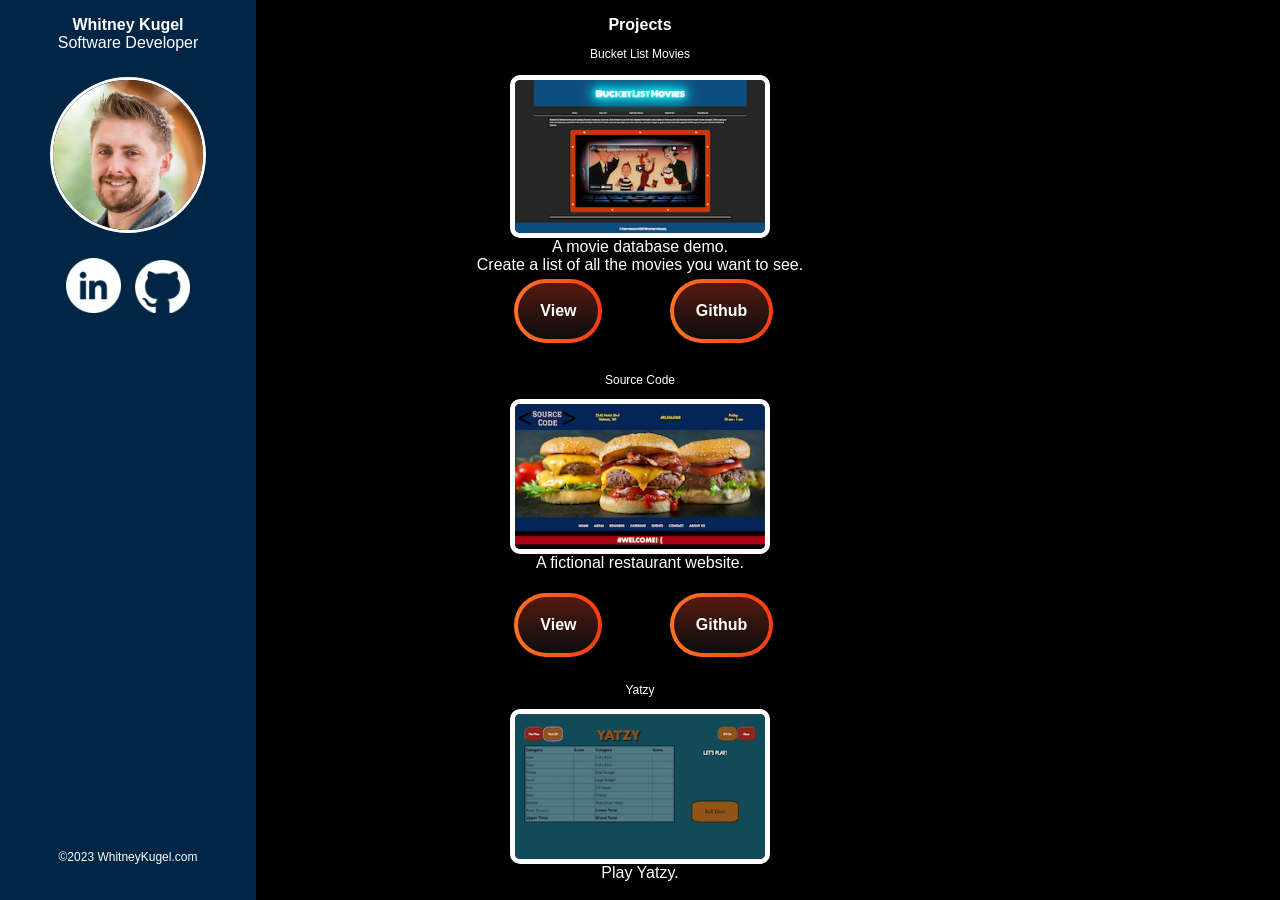
==== commit ec39c16a: "fix type in linkedin img" ====
--- a/index.html
+++ b/index.html
@@ -30,11 +30,11 @@
 
         <div class="centerText">
           <a href="https://www.linkedin.com/in/whitneykugel" target="_blank">
-            <img id="bio-linkedin" src="images/Linkedin.png" alt="LinkedIn" />
+            <img id="bio-linkedin" src="images/linkedin.png" alt="LinkedIn" />
           </a>
 
           <a href="https://github.com/WhitneyKugel" target="_blank">
-            <img id="bio-github" src="images/github.png" alt="LinkedIn" />
+            <img id="bio-github" src="images/github.png" alt="github" />
           </a>
         </div>
 
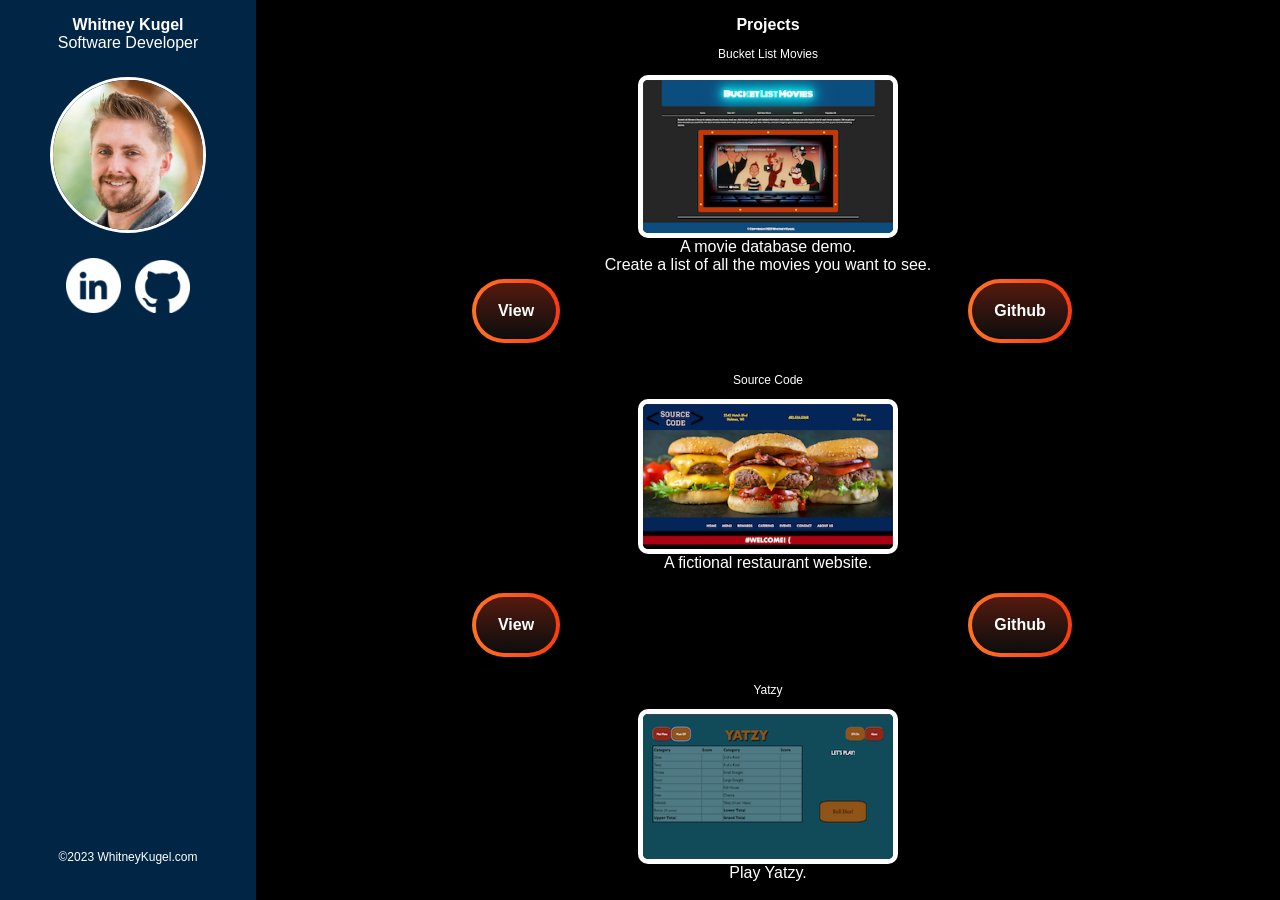
==== commit 50674a18: "fix links to projects" ====
--- a/index.html
+++ b/index.html
@@ -89,10 +89,7 @@
             />
             <a class="project-title">Source Code</a>
             <p class="project-description">A fictional restaurant website.</p>
-            <a
-              href="../Projects/source_code/index.html"
-              target="_blank"
-              class="view"
+            <a href="../source_code/index.html" target="_blank" class="view"
               ><button>View</button></a
             >
             <a href="" target="_blank" class="video"></a>
@@ -114,7 +111,7 @@
             <a class="project-title">Yatzy</a>
             <p class="project-description">Play Yatzy.</p>
             <a
-              href="../Projects/Yatzy_JavaScript/yatzy_project/yatzy.html"
+              href="../Yatzy_JavaScript/yatzy_project/yatzy.html"
               target="_blank"
               class="view"
               ><button>View</button></a
--- a/css/styles.css
+++ b/css/styles.css
@@ -286,8 +286,9 @@
 #main-content {
 	overflow-y: auto;
 	/* Allow the main content to scroll if needed */
-	justify-self: center;
+	justify-self: right;
 	height: 100vh;
+	width: 80%;
 }
 
 #jobTitle {
@@ -420,7 +421,6 @@
 	height: 100vh;
 	display: grid;
 	position: relative;
-	height: 100%;
 	grid-template-areas:
 		"projects";
 	background-color: black;
@@ -435,10 +435,8 @@
 		". bugTracker ."
 		". yatzy ."
 		". sourceCode .";
-
 	margin: 0 auto;
 	padding-top: 1rem;
-	grid-area: projects;
 }
 
 .project-description {
